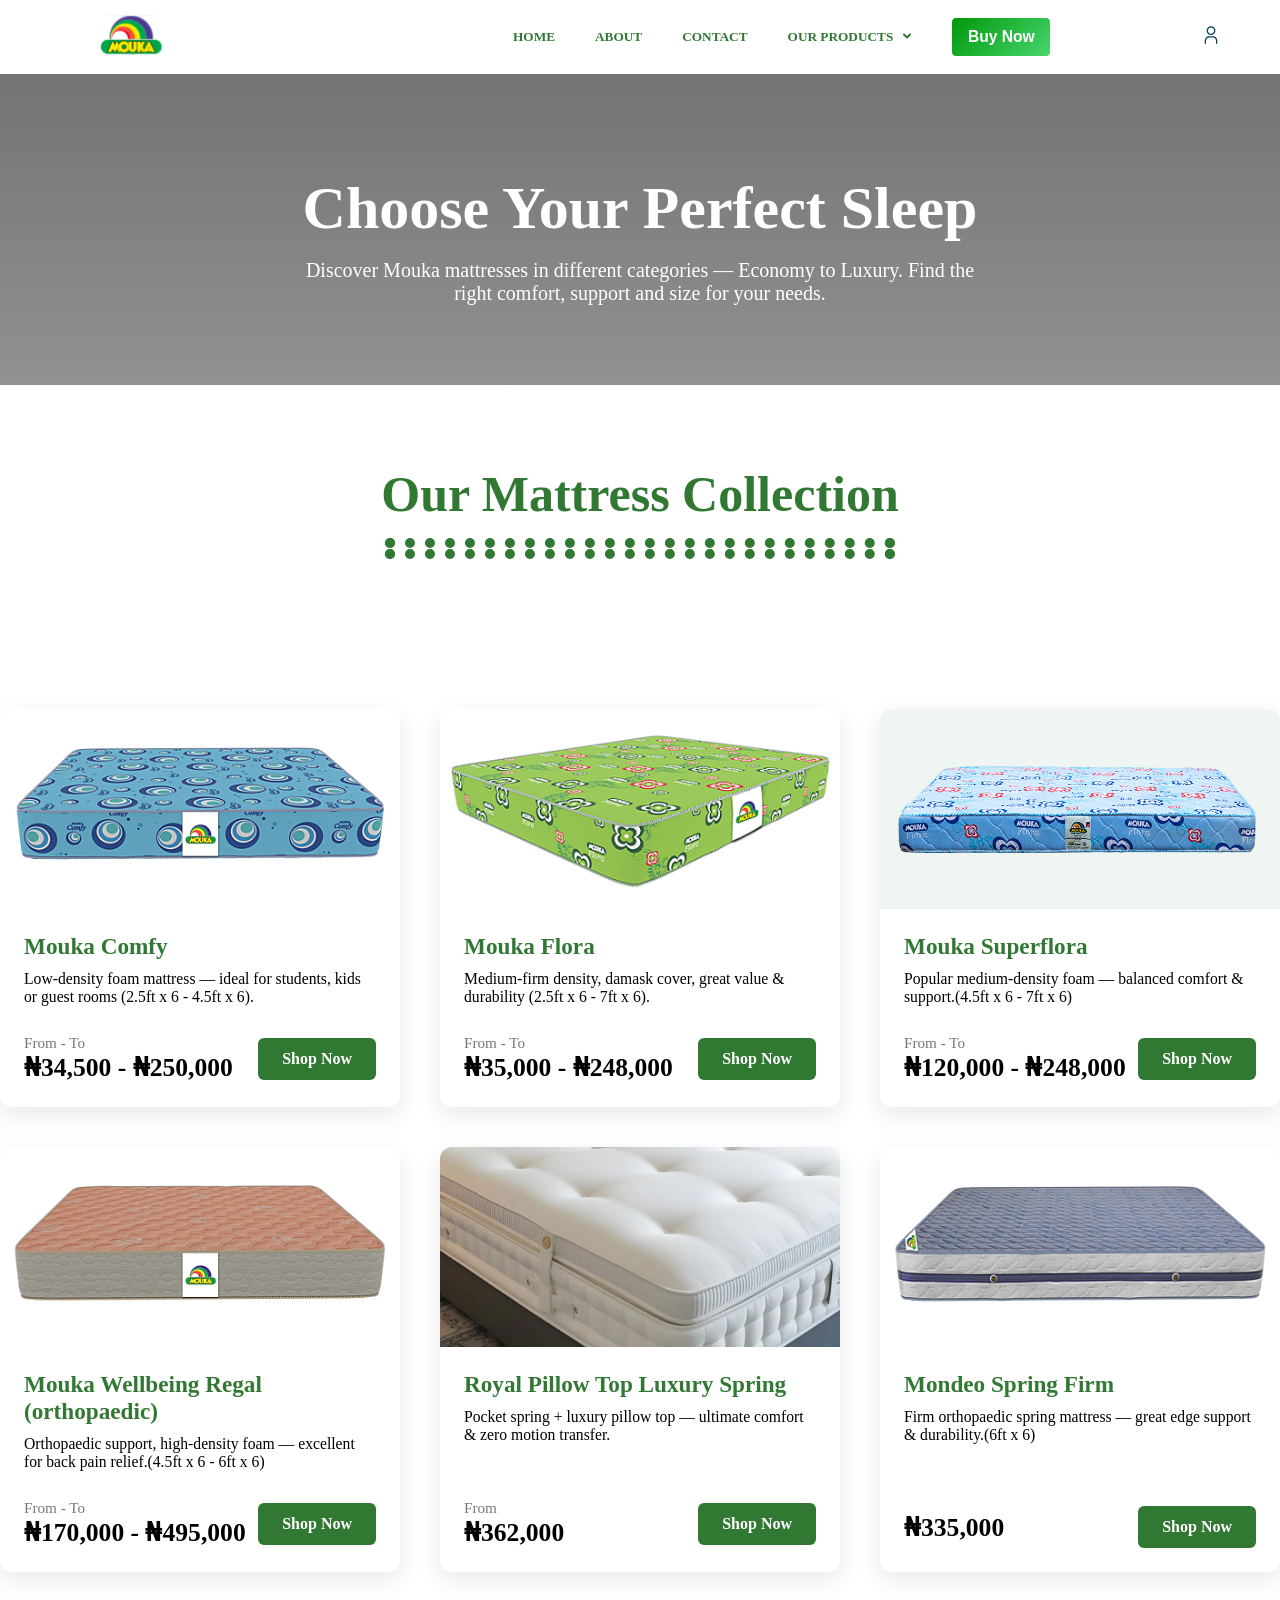
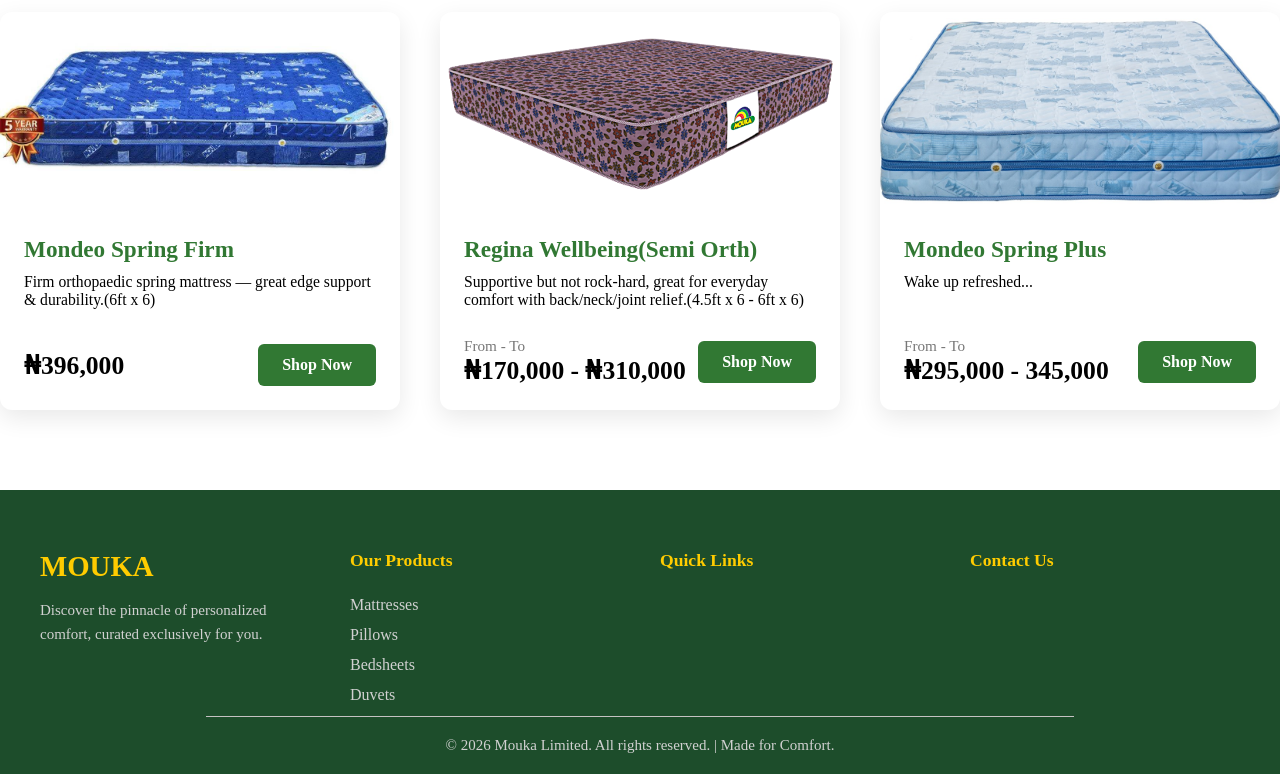
==== bed.html @ e38e3582 "Updated site styles and fixed pillow page" ====
<!DOCTYPE html>
<html lang="en">
<head>
    <meta charset="UTF-8">
    <meta name="viewport" content="width=device-width, initial-scale=1.0">
    <title>Document</title>
    <link rel="stylesheet" href="styles/bed.css">
</head>
<body>
    <header>
    <div class="heading">
    <div class="mouka-logo">
    <img src="assests/logo.svg" class="">
    </div>   
    <div class="mouka-nav">
    <nav class="all-nav">
        <ul class="navlinks">
            <li class="nav-item"><h5>HOME</h5></li>
            <li class="nav-item"><a href="#About"><h5>ABOUT</h5></a></li>
            <li class="nav-item"><h5>CONTACT</h5></li>   
            <li class="dropdown">
                <h5 class ="our-products">OUR PRODUCTS
                    <svg width="8" height="8" fill="none" xmlns="http://www.w3.org/2000/svg" class="product-pic"><path d="m7 1.5-2.976 3L1 1.5" stroke="currentColor" stroke-width="2" stroke-linecap="round" stroke-linejoin="round" ></path>
                    </svg>
                </h5>
                <ul class="dropdown-menu">
                    <li><a href="bed.html">Bed</a></li>
                    <li><a href="#">Pillows</a></li>
                    <li><a href="#">Duvet</a></li>
                    <li><a href="#">Bedsheets</a></li>
                </ul>
            </li>
        </ul>       
        <button class="button1"><h3>Buy Now</h3></button>
        </nav>
        <div class="hamburger"><svg xmlns="http://www.w3.org/2000/svg" fill="none" viewBox="0 0 24 24" stroke-width="1.5" stroke="currentColor" class="size-6">
        <path stroke-linecap="round" stroke-linejoin="round" d="M3.75 6.75h16.5M3.75 12h16.5m-16.5 5.25h16.5" />
        </svg>
        </div>  
        <div class="auth">
        <a href="login.html"><img src="assests/user.svg" title= "Log-In"></a>
        </div>
    </div>
    </div>
        
    </div>
</header>
 <main>
    <div class="page-hero">
      <div class="container">
        <h1>Choose Your Perfect Sleep</h1>
        <p>Discover Mouka mattresses in different categories — Economy to Luxury. Find the right comfort, support and size for your needs.</p>
      </div>
    </div>

    <section class="title">
      <div class="container-title">

        <h2 class="section-title">Our Mattress Collection</h2>

      <div class="products-grid">

          <!-- Economy -->
          <div class="product-card">
            <div class="product-img">
              <img src="assests/nojnijpooybgiyycyaid.webp" alt="Mouka Comfy">
            </div>
            <div class="product-info">
              <h3 class="product-title">Mouka Comfy</h3>
              <p class="product-desc">Low-density foam mattress — ideal for students, kids or guest rooms (2.5ft x 6  -  4.5ft x 6).</p>
              <div class="product-meta">
                <div>
                  <span class="from">From - To</span>
                  <div class="price">₦34,500  -  ₦250,000</div>
                </div>
                <a href="#" class="btn">Shop Now</a>
              </div>
            </div>
          </div>

          <!-- Mainstream -->
          <div class="product-card">
            <div class="product-img">
              <img src="assests/votfkotm3fjqkb0masze.webp" alt="Mouka Flora">
            </div>
            <div class="product-info">
              <h3 class="product-title">Mouka Flora</h3>
              <p class="product-desc">Medium-firm density, damask cover, great value & durability (2.5ft x 6 - 7ft x 6).</p>
              <div class="product-meta">
                <div>
                  <span class="from">From - To</span>
                  <div class="price">₦35,000 - ₦248,000</div>
                </div>
                <a href="#" class="btn">Shop Now</a>
              </div>
            </div>
          </div>

          <div class="product-card">
            <div class="product-img">
              <img src="assests/Mouka-Super-Flora.iguodala-store.jpg" alt="Mouka Legend">
            </div>
            <div class="product-info">
              <h3 class="product-title">Mouka Superflora</h3>
              <p class="product-desc">Popular medium-density foam — balanced comfort & support.(4.5ft x 6 - 7ft x 6)</p>
              <div class="product-meta">
                <div>
                  <span class="from">From - To</span>
                  <div class="price">₦120,000 - ₦248,000</div>
                </div>
                <a href="#" class="btn">Shop Now</a>
              </div>
            </div>
          </div>

          <!-- Wellbeing / Orthopaedic -->
          <div class="product-card">
            <div class="product-img">
              <img src="assests/xwgg8gcse2znd3ivlkpe (1).webp" alt="Mouka Regal">
            </div>
            <div class="product-info">
              <h3 class="product-title">Mouka Wellbeing Regal (orthopaedic)</h3>
              <p class="product-desc">Orthopaedic support, high-density foam — excellent for back pain relief.(4.5ft x 6 - 6ft x 6)</p>
              <div class="product-meta">
                <div>
                  <span class="from">From - To</span>
                  <div class="price">₦170,000 - ₦495,000</div>
                </div>
                <a href="#" class="btn">Shop Now</a>
              </div>
            </div>
          </div>

          <!-- Luxury / Spring -->
          <div class="product-card">
            <div class="product-img">
              <img src="assests/catalog_web_V-6.webp" alt="Mouka Royal Pillow Top">
            </div>
            <div class="product-info">
              <h3 class="product-title">Royal Pillow Top Luxury Spring</h3>
              <p class="product-desc">Pocket spring + luxury pillow top — ultimate comfort & zero motion transfer.</p>
              <div class="product-meta">
                <div>
                  <span class="from">From</span>
                  <div class="price">₦362,000</div>
                </div>
                <a href="#" class="btn">Shop Now</a>
              </div>
            </div>
          </div>

          <div class="product-card">
            <div class="product-img">
              <img src="assests/spring.webp" alt="Mouka Mondeo">
            </div>
            <div class="product-info">
              <h3 class="product-title">Mondeo Spring Firm</h3>
              <p class="product-desc">Firm orthopaedic spring mattress — great edge support & durability.(6ft x 6)</p>
              <div class="product-meta">
                <div>
                  <span class="from"></span>
                  <div class="price">₦335,000</div>
                </div>
                <a href="#" class="btn">Shop Now</a>
              </div>
            </div>
          </div>
          <div class="product-card">
            <div class="product-img">
              <img src="assests/mouka-mondeo-spring-mattress-l-6ft-x-w-6ft-x-h-10-5700333240417.jpg" alt="Mouka Mondeo">
            </div>
            <div class="product-info">
              <h3 class="product-title">Mondeo Spring Firm</h3>
              <p class="product-desc">Firm orthopaedic spring mattress — great edge support & durability.(6ft x 6)</p>
              <div class="product-meta">
                <div>
                  <span class="from"></span>
                  <div class="price">₦396,000</div>
                </div>
                <a href="#" class="btn">Shop Now</a>
              </div>
            </div>
          </div>
          <div class="product-card">
            <div class="product-img">
              <img src="assests/h7exz5zrlcbwrq8x4ft1.webp" alt="Mouka Mondeo">
            </div>
            <div class="product-info">
              <h3 class="product-title">Regina Wellbeing(Semi Orth)</h3>
              <p class="product-desc">Supportive but not rock-hard, great for everyday comfort with back/neck/joint relief.(4.5ft x 6 - 6ft x 6)</p>
              <div class="product-meta">
                <div>
                  <span class="from">From - To</span>
                  <div class="price">₦170,000 - ₦310,000</div>
                </div>
                <a href="#" class="btn">Shop Now</a>
              </div>
            </div>
          </div>
          <div class="product-card">
            <div class="product-img">
              <img src="assests/MONDEO-SPRING-MATTRESS.jpeg" alt="Mouka Mondeo">
            </div>
            <div class="product-info">
              <h3 class="product-title">Mondeo Spring Plus</h3>
              <p class="product-desc">Wake up refreshed...</p>
              <div class="product-meta">
                <div>
                  <span class="from">From - To</span>
                  <div class="price">₦295,000 - 345,000</div>
                </div>
                <a href="#" class="btn">Shop Now</a>
              </div>
            </div>
          </div>

        </div>

      </div>
    </section>

    <footer class="mouka-footer">
        <div class="footer-content">
        <div class="footer-brand">
            <h2>MOUKA</h2>
            <p>Discover the pinnacle of personalized comfort, curated exclusively for you.</p>
        </div>
        <div class="footer-links">
        <h3>Our Products</h3>
            <ul>
                <li><a href="#">Mattresses</a></li>
                <li><a href="#">Pillows</a></li>
                <li><a href="#">Bedsheets</a></li>
                <li><a href="#">Duvets</a></li>
            </ul>
        </div>
        <div class="footer-links">
        <h3>Quick Links</h3>
            <ul>
                <li><a href="#"></a></li>
                <li><a href="#"></a></li>
                <li><a href="#"></a></li>
                <li><a href="#"></a></li>
            </ul>
        </div>
        <div class="footer-links">
        <h3>Contact Us</h3>
            <ul>
                <li><a href="#"></a></li>
                <li><a href="#"></a></li>
                <li><a href="#"></a></li>
                <li><a href="#"></a></li>
            </ul>
        </div>
        </div>
    <div class="footer-bottom">
            <p>&copy; 2026 Mouka Limited. All rights reserved. | Made for Comfort.</p>
        </div>
    </footer>
</body>
</html>
---- styles/bed.css ----
* {
  box-sizing: border-box;
  margin: 0;
  padding: 0;
}
a{
  text-decoration: none;
}
ul {
  list-style: none;
  margin: 0;
  padding: 0;
}

.heading{
  display: flex;
  padding: 15px;
  padding-left: 100px;
  gap: 350px;
  position: relative; 
  
}


.all-nav{
  display: flex;
  align-items: center;
  justify-content: center;
  gap: 40px;
    
}

.mouka-nav{
  display: flex;
  align-items: center;
  justify-content: center;
  text-align: center;
  gap: 150px;

}
.navlinks{
  display: flex;
  gap: 40px;
}

.hamburger{
  display: none;
  width: 30px;
  height: 30px;
}
.nav-item{
  color: #317833;   
  cursor: pointer;

}
.nav-item a{
  color: #317833;
}

.dropdown{
  /* position: relative; */
  display: flex;
  color: #317833;
  align-items: center;
  /* justify-content: space-between; */
  gap: 10px;
  
}
.our-products{
  display: flex;
  gap: 10px;
  align-items: center;
}


.dropdown-menu{
  display: none;
  position: absolute;
  background-color: #ffffff;
  min-width: 160px;
  box-shadow: 0px 8px 16px rgba(0,0,0,0.2);
  z-index: 1;
  list-style: none;
  padding: 10px 0;
  margin-top: 205px;
  border-radius: 10px;
}

.dropdown-menu li a {
  color: #00990a;
  padding: 12px 16px;
  text-decoration: none;
  display: block;
}

.dropdown-menu li a:hover{
  background-color: #f1f1f1;
}


.dropdown:hover .dropdown-menu{
  display: block;
}

/*Responsive Style*/
@media (max-width: 1024px) {
.auth{position: absolute; left: 30px;}
}


@media (max-width: 768px) {
  .hero-text h1 { font-size: 2.5rem; }
  .all-nav { display: none; }
  .hamburger{display: block; cursor: pointer; position: absolute; right: 20px;}
  .auth{position: absolute; left: 10px;}
 }
 
 
.auth{
  cursor: pointer; 
}


.button1{
  border: 1px solid white; 
  border-radius: 5px 5px 5px 5px;
  background: linear-gradient(135deg, #00990a 0%, #48d56e 100%);
  height: 40px;
  width: 100px;
  cursor: pointer;
  color: white;  
  
}



.container-page {
  max-width: 1200px;
  margin: 0 auto;
  padding: 0 20px;
}

.page-hero {
  background: linear-gradient(rgba(0,0,0,0.55), rgba(55, 55, 55, 0.55)), 
  url(/assests/svg.jpg) center/cover no-repeat;
  color: white;
  text-align: center;
  padding: 100px 20px 80px;
}

.page-hero h1 {
  font-size: 60px;
  margin-bottom: 1rem;
}

.page-hero p {
  font-size: 20px;
  max-width: 700px;
  margin: 0 auto;
}  

.title {
  padding: 80px 0;
}

h2.section-title {
  text-align: center;
  font-size: 50px;
  margin-bottom: 150px;
  color: #317833;
  /* position: relative; */
}

 .section-title::after {
       content: '';
      width: 490px;
      height: 1px;
      /* background: #007bff; */
      display: block;
      margin: 15px auto 0;
      border-radius: 2px; 
      border: 10px dotted #317833;
      
    }

.products-grid {
  display: grid;
  grid-template-columns: repeat(auto-fit, minmax(400px, 1fr));
  gap: 40px;
  
}

.product-card {
  background: white;
  border-radius: 12px;
  overflow: hidden;
  box-shadow: 0 8px 25px rgba(0,0,0,0.09);
  transition: transform 0.3s ease, box-shadow 0.3s ease;
  display: flex;
  flex-direction: column;
}

.product-card:hover {
  transform: translateY(-12px);
  box-shadow: 0 18px 20px rgba(0,0,0,0.14);
}

.product-img {
  height: 200px;
  /* background: #eee; */
  display: flex;
  align-items: center;
  justify-content: center;
  overflow: hidden;
}

.product-img img {
  width: 100%;
  height: 100%;
  object-fit: cover;
  transition: transform 0.4s ease;
}

.product-card:hover .product-img img {
  transform: scale(1.08);
}

.product-info {
  padding: 24px;
  flex-grow: 1;
  display: flex;
  flex-direction: column;
}

.product-title {
  font-size: 1.45rem;
  margin-bottom: 10px;
  color: #317833;
}

.product-desc {
  color: var(--gray);
  font-size: 0.98rem;
  margin-bottom: 16px;
  flex-grow: 1;
}

.product-meta {
  display: flex;
  justify-content: space-between;
  align-items: center;
  margin-top: 12px;
}

.price {
  font-size: 1.6rem;
  font-weight: bold;
  color: var(--primary);
}

.from {
  font-size: 0.95rem;
  color: #777;
}

.btn {
  display: inline-block;
  background: #317833;
  color: white;
  padding: 12px 24px;
  border-radius: 6px;
  text-decoration: none;
  font-weight: 600;
  transition: 0.3s;
  border: none;
  cursor: pointer;
}

.btn:hover {
  background: var(--primary-light);
  transform: translateY(-2px);
}

.footer-note {
  text-align: center;
  margin-top: 30px;
  padding-top: 20px;
  border-top: 1px solid #eee;
  font-size: 0.9rem;
  /* color: #777; */
}

.mouka-footer {
  background-color: #1d4d2b; 
  color: #ffffff;
  padding: 60px 20px 20px;
}

.footer-content {
  max-width: 1200px;
  margin: 0 auto;
  display: grid;
  grid-template-columns: repeat(auto-fit, minmax(200px, 1fr));
  gap: 40px;
}

.footer-brand h2 {
  color: #ffcc00; 
  margin-bottom: 15px;
  font-size: 1.8rem;
}

.footer-brand p {
  line-height: 1.6;
  font-size: 15px;
  color: #d1d1d1;
}

.footer-links h3 {
  font-size: 1.1rem;
  margin-bottom: 20px;
  display: inline-block;
  padding-bottom: 5px;
  color:  #ffcc00;
}

.footer-links ul {
  list-style: none;
  padding: 0;
}

.footer-links li {
  margin-bottom: 12px;
}

.footer-links a {
  color: #d1d1d1;
  text-decoration: none;
  transition: color 0.3s ease;
}

 .footer-bottom {
  margin-top: 50px;
  padding-top: 20px;
  border-top: 1px solid #c5c2c2;
  text-align: center;
  font-size: 15px;
  color: #d1d1d1;
  width: 70%;
  margin: auto;  
}
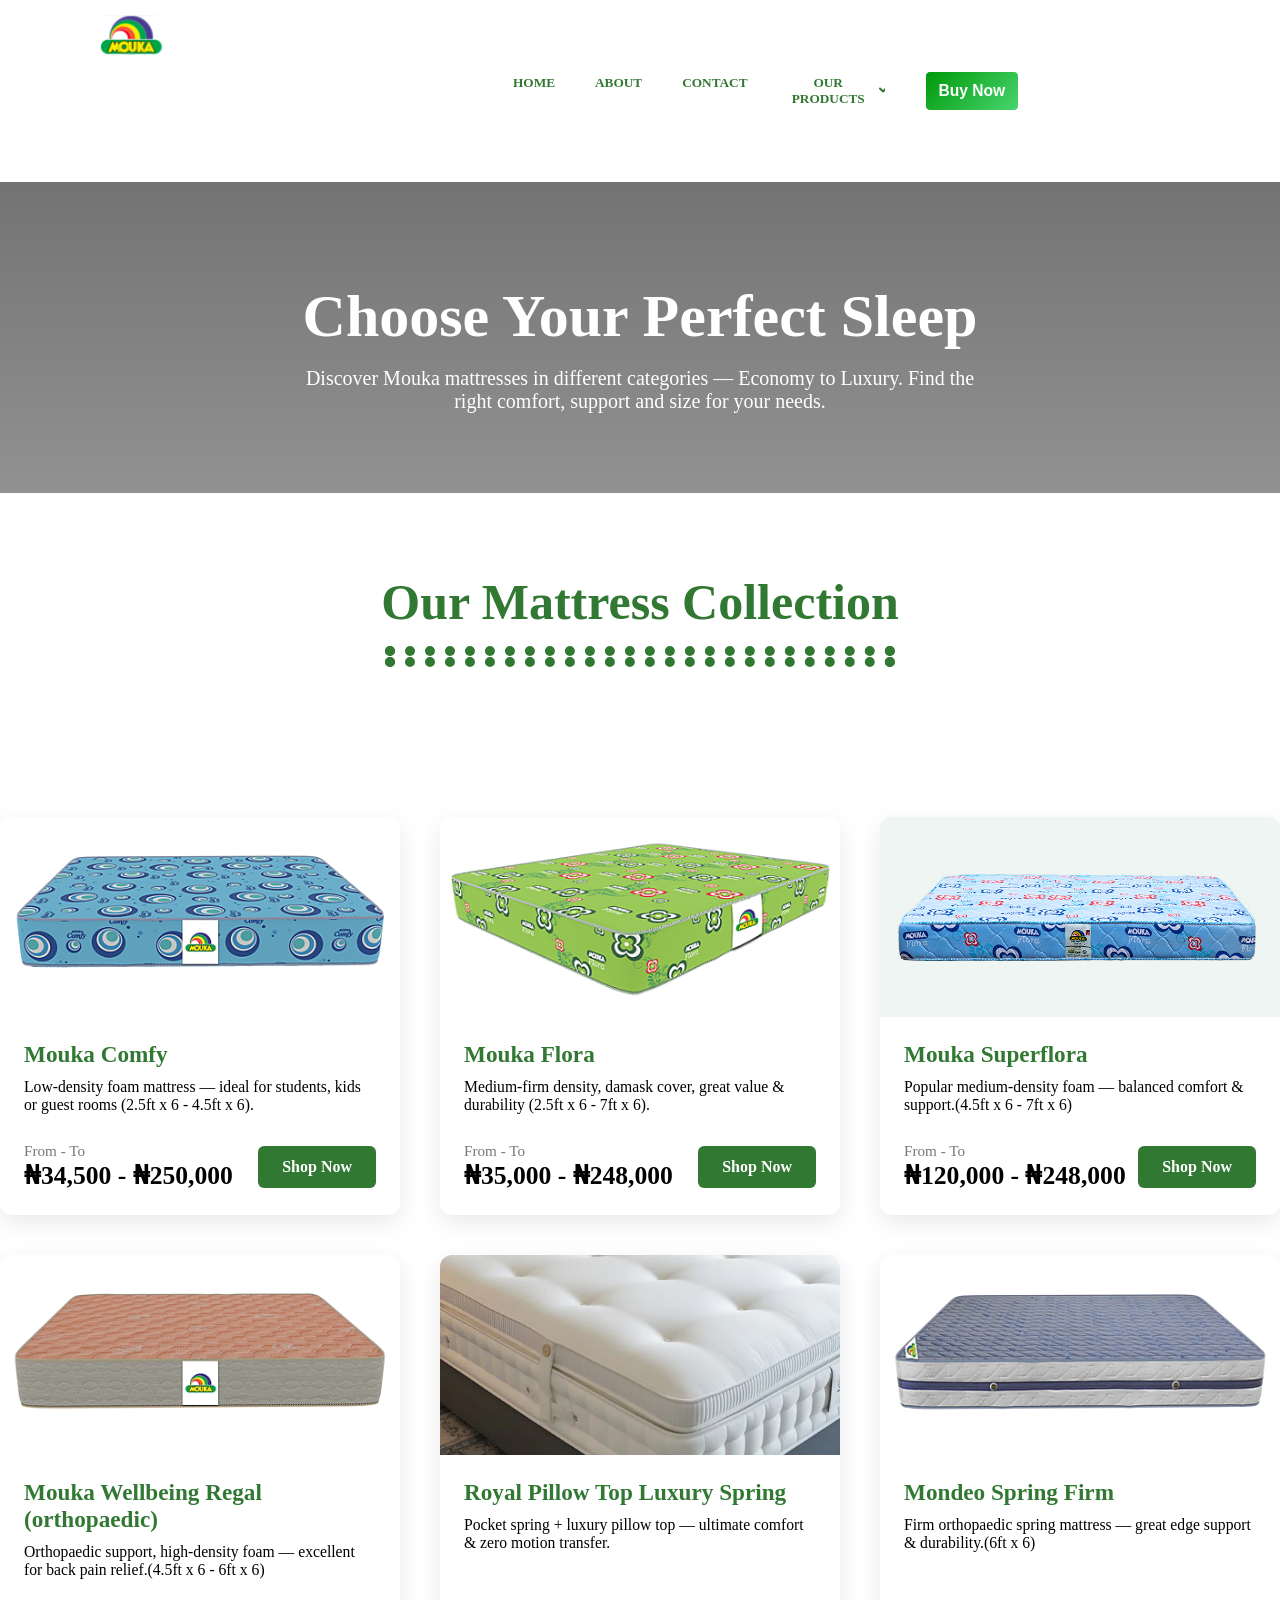
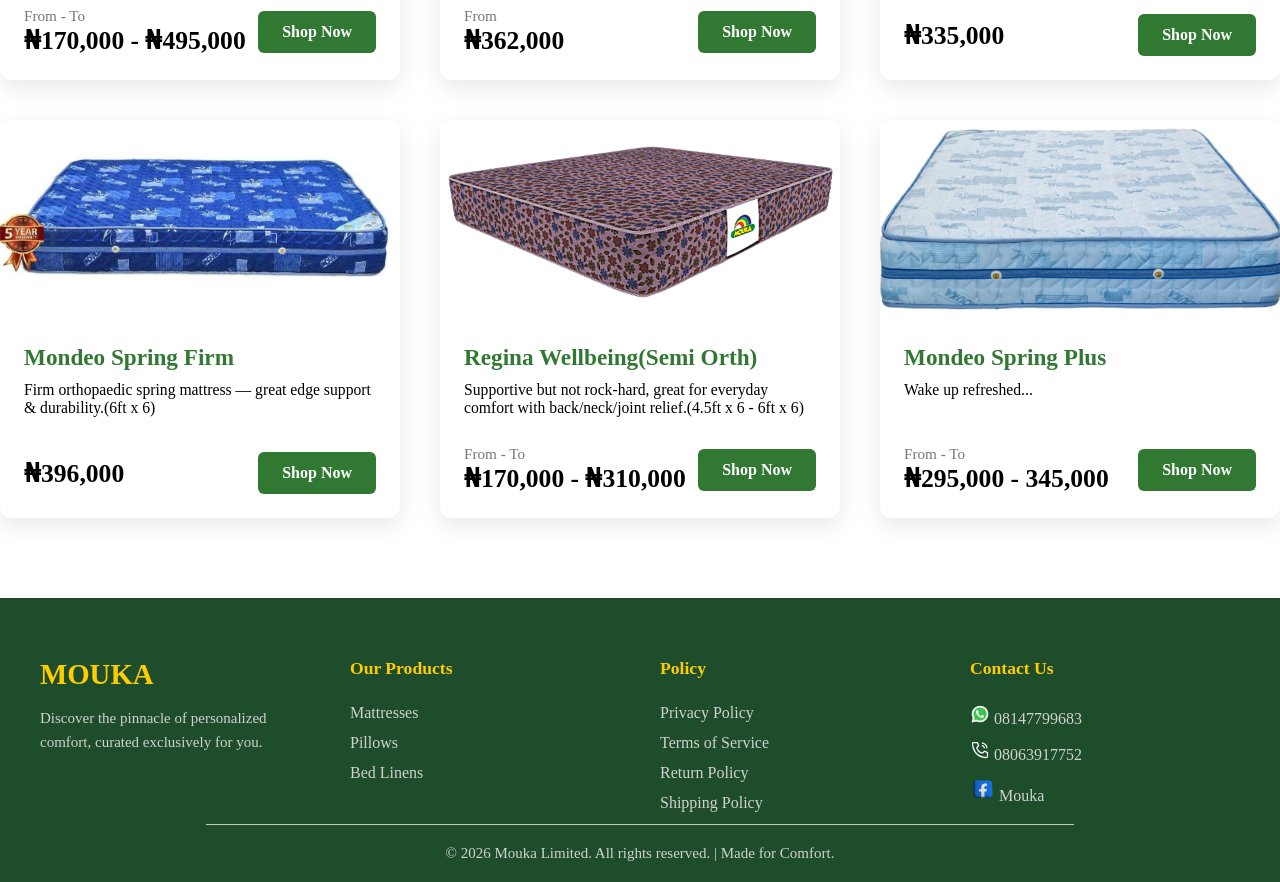
==== commit 0ae42710: "fixed ui layout and sidebar toggling" ====
--- a/bed.html
+++ b/bed.html
@@ -1,261 +1,295 @@
 <!DOCTYPE html>
 <html lang="en">
-<head>
-    <meta charset="UTF-8">
-    <meta name="viewport" content="width=device-width, initial-scale=1.0">
-    <title>Document</title>
-    <link rel="stylesheet" href="styles/bed.css">
-</head>
-<body>
-    <header>
-    <div class="heading">
-    <div class="mouka-logo">
-    <img src="assests/logo.svg" class="">
-    </div>   
-    <div class="mouka-nav">
-    <nav class="all-nav">
-        <ul class="navlinks">
-            <li class="nav-item"><h5>HOME</h5></li>
-            <li class="nav-item"><a href="#About"><h5>ABOUT</h5></a></li>
-            <li class="nav-item"><h5>CONTACT</h5></li>   
-            <li class="dropdown">
-                <h5 class ="our-products">OUR PRODUCTS
-                    <svg width="8" height="8" fill="none" xmlns="http://www.w3.org/2000/svg" class="product-pic"><path d="m7 1.5-2.976 3L1 1.5" stroke="currentColor" stroke-width="2" stroke-linecap="round" stroke-linejoin="round" ></path>
-                    </svg>
-                </h5>
-                <ul class="dropdown-menu">
-                    <li><a href="bed.html">Bed</a></li>
-                    <li><a href="#">Pillows</a></li>
-                    <li><a href="#">Duvet</a></li>
-                    <li><a href="#">Bedsheets</a></li>
-                </ul>
-            </li>
-        </ul>       
-        <button class="button1"><h3>Buy Now</h3></button>
-        </nav>
-        <div class="hamburger"><svg xmlns="http://www.w3.org/2000/svg" fill="none" viewBox="0 0 24 24" stroke-width="1.5" stroke="currentColor" class="size-6">
-        <path stroke-linecap="round" stroke-linejoin="round" d="M3.75 6.75h16.5M3.75 12h16.5m-16.5 5.25h16.5" />
-        </svg>
-        </div>  
-        <div class="auth">
-        <a href="login.html"><img src="assests/user.svg" title= "Log-In"></a>
-        </div>
-    </div>
-    </div>
-        
-    </div>
-</header>
- <main>
-    <div class="page-hero">
-      <div class="container">
-        <h1>Choose Your Perfect Sleep</h1>
-        <p>Discover Mouka mattresses in different categories — Economy to Luxury. Find the right comfort, support and size for your needs.</p>
-      </div>
-    </div>
-
-    <section class="title">
-      <div class="container-title">
-
-        <h2 class="section-title">Our Mattress Collection</h2>
-
-      <div class="products-grid">
-
-          <!-- Economy -->
-          <div class="product-card">
-            <div class="product-img">
-              <img src="assests/nojnijpooybgiyycyaid.webp" alt="Mouka Comfy">
-            </div>
-            <div class="product-info">
-              <h3 class="product-title">Mouka Comfy</h3>
-              <p class="product-desc">Low-density foam mattress — ideal for students, kids or guest rooms (2.5ft x 6  -  4.5ft x 6).</p>
-              <div class="product-meta">
-                <div>
-                  <span class="from">From - To</span>
-                  <div class="price">₦34,500  -  ₦250,000</div>
-                </div>
-                <a href="#" class="btn">Shop Now</a>
-              </div>
-            </div>
-          </div>
-
-          <!-- Mainstream -->
-          <div class="product-card">
-            <div class="product-img">
-              <img src="assests/votfkotm3fjqkb0masze.webp" alt="Mouka Flora">
-            </div>
-            <div class="product-info">
-              <h3 class="product-title">Mouka Flora</h3>
-              <p class="product-desc">Medium-firm density, damask cover, great value & durability (2.5ft x 6 - 7ft x 6).</p>
-              <div class="product-meta">
-                <div>
-                  <span class="from">From - To</span>
-                  <div class="price">₦35,000 - ₦248,000</div>
-                </div>
-                <a href="#" class="btn">Shop Now</a>
-              </div>
-            </div>
-          </div>
-
-          <div class="product-card">
-            <div class="product-img">
-              <img src="assests/Mouka-Super-Flora.iguodala-store.jpg" alt="Mouka Legend">
-            </div>
-            <div class="product-info">
-              <h3 class="product-title">Mouka Superflora</h3>
-              <p class="product-desc">Popular medium-density foam — balanced comfort & support.(4.5ft x 6 - 7ft x 6)</p>
-              <div class="product-meta">
-                <div>
-                  <span class="from">From - To</span>
-                  <div class="price">₦120,000 - ₦248,000</div>
-                </div>
-                <a href="#" class="btn">Shop Now</a>
-              </div>
-            </div>
-          </div>
-
-          <!-- Wellbeing / Orthopaedic -->
-          <div class="product-card">
-            <div class="product-img">
-              <img src="assests/xwgg8gcse2znd3ivlkpe (1).webp" alt="Mouka Regal">
-            </div>
-            <div class="product-info">
-              <h3 class="product-title">Mouka Wellbeing Regal (orthopaedic)</h3>
-              <p class="product-desc">Orthopaedic support, high-density foam — excellent for back pain relief.(4.5ft x 6 - 6ft x 6)</p>
-              <div class="product-meta">
-                <div>
-                  <span class="from">From - To</span>
-                  <div class="price">₦170,000 - ₦495,000</div>
-                </div>
-                <a href="#" class="btn">Shop Now</a>
-              </div>
-            </div>
-          </div>
-
-          <!-- Luxury / Spring -->
-          <div class="product-card">
-            <div class="product-img">
-              <img src="assests/catalog_web_V-6.webp" alt="Mouka Royal Pillow Top">
-            </div>
-            <div class="product-info">
-              <h3 class="product-title">Royal Pillow Top Luxury Spring</h3>
-              <p class="product-desc">Pocket spring + luxury pillow top — ultimate comfort & zero motion transfer.</p>
-              <div class="product-meta">
-                <div>
-                  <span class="from">From</span>
-                  <div class="price">₦362,000</div>
-                </div>
-                <a href="#" class="btn">Shop Now</a>
-              </div>
-            </div>
-          </div>
-
-          <div class="product-card">
-            <div class="product-img">
-              <img src="assests/spring.webp" alt="Mouka Mondeo">
-            </div>
-            <div class="product-info">
-              <h3 class="product-title">Mondeo Spring Firm</h3>
-              <p class="product-desc">Firm orthopaedic spring mattress — great edge support & durability.(6ft x 6)</p>
-              <div class="product-meta">
-                <div>
-                  <span class="from"></span>
-                  <div class="price">₦335,000</div>
-                </div>
-                <a href="#" class="btn">Shop Now</a>
-              </div>
-            </div>
-          </div>
-          <div class="product-card">
-            <div class="product-img">
-              <img src="assests/mouka-mondeo-spring-mattress-l-6ft-x-w-6ft-x-h-10-5700333240417.jpg" alt="Mouka Mondeo">
-            </div>
-            <div class="product-info">
-              <h3 class="product-title">Mondeo Spring Firm</h3>
-              <p class="product-desc">Firm orthopaedic spring mattress — great edge support & durability.(6ft x 6)</p>
-              <div class="product-meta">
-                <div>
-                  <span class="from"></span>
-                  <div class="price">₦396,000</div>
-                </div>
-                <a href="#" class="btn">Shop Now</a>
-              </div>
-            </div>
-          </div>
-          <div class="product-card">
-            <div class="product-img">
-              <img src="assests/h7exz5zrlcbwrq8x4ft1.webp" alt="Mouka Mondeo">
-            </div>
-            <div class="product-info">
-              <h3 class="product-title">Regina Wellbeing(Semi Orth)</h3>
-              <p class="product-desc">Supportive but not rock-hard, great for everyday comfort with back/neck/joint relief.(4.5ft x 6 - 6ft x 6)</p>
-              <div class="product-meta">
-                <div>
-                  <span class="from">From - To</span>
-                  <div class="price">₦170,000 - ₦310,000</div>
-                </div>
-                <a href="#" class="btn">Shop Now</a>
-              </div>
-            </div>
-          </div>
-          <div class="product-card">
-            <div class="product-img">
-              <img src="assests/MONDEO-SPRING-MATTRESS.jpeg" alt="Mouka Mondeo">
-            </div>
-            <div class="product-info">
-              <h3 class="product-title">Mondeo Spring Plus</h3>
-              <p class="product-desc">Wake up refreshed...</p>
-              <div class="product-meta">
-                <div>
-                  <span class="from">From - To</span>
-                  <div class="price">₦295,000 - 345,000</div>
-                </div>
-                <a href="#" class="btn">Shop Now</a>
-              </div>
-            </div>
-          </div>
-
-        </div>
-
-      </div>
-    </section>
-
-    <footer class="mouka-footer">
-        <div class="footer-content">
-        <div class="footer-brand">
-            <h2>MOUKA</h2>
-            <p>Discover the pinnacle of personalized comfort, curated exclusively for you.</p>
-        </div>
-        <div class="footer-links">
-        <h3>Our Products</h3>
-            <ul>
-                <li><a href="#">Mattresses</a></li>
-                <li><a href="#">Pillows</a></li>
-                <li><a href="#">Bedsheets</a></li>
-                <li><a href="#">Duvets</a></li>
-            </ul>
-        </div>
-        <div class="footer-links">
-        <h3>Quick Links</h3>
-            <ul>
-                <li><a href="#"></a></li>
-                <li><a href="#"></a></li>
-                <li><a href="#"></a></li>
-                <li><a href="#"></a></li>
-            </ul>
-        </div>
-        <div class="footer-links">
-        <h3>Contact Us</h3>
-            <ul>
-                <li><a href="#"></a></li>
-                <li><a href="#"></a></li>
-                <li><a href="#"></a></li>
-                <li><a href="#"></a></li>
-            </ul>
-        </div>
-        </div>
-    <div class="footer-bottom">
-            <p>&copy; 2026 Mouka Limited. All rights reserved. | Made for Comfort.</p>
-        </div>
-    </footer>
-</body>
+    <head>
+        <meta charset="UTF-8">
+        <meta name="viewport" content="width=device-width, initial-scale=1.0">
+        <title>Document</title>
+        <link rel="stylesheet" href="styles/bed.css">
+    </head>
+    <body>
+        <header>
+            <div class="heading">
+                <div class="mouka-logo">
+                    <img src="assests/logo.svg" class="">
+                </div>   
+                <div class="mouka-nav">
+                    <nav class="all-nav">
+                        <ul class="navlinks">
+                            <li class="nav-item"><a href="index.html"><h5>HOME</h5></a></li>
+                            <li class="nav-item"><a href="#About"><h5>ABOUT</h5></a></li>
+                            <li class="nav-item"><a href="https://wa.me/2348147799683"><h5>CONTACT</h5></a></li>   
+                            <li class="dropdown">
+                                <h5 class ="our-products">OUR PRODUCTS
+                                    <svg width="8" height="8" fill="none" xmlns="http://www.w3.org/2000/svg" class="product-pic"><path d="m7 1.5-2.976 3L1 1.5" stroke="currentColor" stroke-width="2" stroke-linecap="round" stroke-linejoin="round" ></path>
+                                    </svg>
+                                </h5>
+                                <ul class="dropdown-menu">
+                                    <li><a href="bed.html">Bed</a></li>
+                                    <li><a href="pillows.html">Pillows</a></li>
+                                    <li><a href="linens.html">Bed Linens</a></li>
+                                    
+                                </ul>
+                            </li>
+                        </ul> 
+                        <button class="button1"><h3>Buy Now</h3></button>
+                    </nav>  
+                </div>  
+                <div class="auth">
+                    <a href="login.html"><img src="assests/user.svg" title= "Log-In"></a>
+                    <div class="hamburger" onclick="showSidebar()">
+                        <svg xmlns="http://www.w3.org/2000/svg" fill="none" viewBox="0 0 24 24" stroke-width="1.5" stroke="currentColor" class="size-6">
+                            <path stroke-linecap="round" stroke-linejoin="round" d="M3.75 6.75h16.5M3.75 12h16.5m-16.5 5.25h16.5" />
+                        </svg>
+                    </div>
+                </div>
+                <div class="sidebar-wrapper">
+                    <ul class="sidebar">
+                        <li onclick="hideSidebar()"><svg xmlns="http://www.w3.org/2000/svg" height="24px" viewBox="0 -960 960 960" width="24px" fill="#1f1f1f"><path d="m256-200-56-56 224-224-224-224 56-56 224 224 224-224 56 56-224 224 224 224-56 56-224-224-224 224Z"/></svg></li>
+                        <a href="index.html"><li class="nav-item"><h5>HOME</h5></li></a>
+                        <li class="nav-item"><a href="#About"><h5>ABOUT</h5></a></li>
+                        <a href="https://wa.me/2348147799683"><li class="nav-item"><h5>CONTACT</h5></li></a>   
+                        <li class="dropdown">
+                            <h5 class ="our-products">OUR PRODUCTS
+                                <svg width="8" height="8" fill="none" xmlns="http://www.w3.org/2000/svg" class="product-pic"><path d="m7 1.5-2.976 3L1 1.5" stroke="currentColor" stroke-width="2" stroke-linecap="round" stroke-linejoin="round" ></path>
+                                </svg>
+                            </h5>
+                            <ul class="dropdown-menu">
+                                <li><a href="bed.html">Bed</a></li>
+                                <li><a href="pillows.html">Pillows</a></li>
+                                <li><a href="linens.html">Bed Linens</a></li>
+                                
+                            </ul>
+                        </li>
+                    </ul>       
+                    <div class="moukalogo">
+                        <img src="assests/logo.svg">
+                    </div> 
+                </div>      
+                <!-- </div> -->
+            </div>
+        </header> 
+
+        <main>
+            <div class="page-hero">
+                <div class="container">
+                    <h1>Choose Your Perfect Sleep</h1>
+                    <p>Discover Mouka mattresses in different categories — Economy to Luxury. Find the right comfort, support and size for your needs.</p>
+                </div>
+            </div>
+
+            <section class="title">
+                <div class="container-title">
+                    <h2 class="section-title">Our Mattress Collection</h2>
+
+                    <div class="products-grid">
+                        <!-- Economy -->
+                        <div class="product-card">
+                            <div class="product-img">
+                                <img src="assests/nojnijpooybgiyycyaid.webp" alt="Mouka Comfy">
+                            </div>
+                            <div class="product-info">
+                                <h3 class="product-title">Mouka Comfy</h3>
+                                <p class="product-desc">Low-density foam mattress — ideal for students, kids or guest rooms (2.5ft x 6  -  4.5ft x 6).</p>
+                                <div class="product-meta">
+                                    <div>
+                                        <span class="from">From - To</span>
+                                        <div class="price">₦34,500  -  ₦250,000</div>
+                                    </div>
+                                    <a href="#" class="btn">Shop Now</a>
+                                </div>
+                            </div>
+                        </div>
+
+                        <!-- Mainstream -->
+                        <div class="product-card">
+                            <div class="product-img">
+                                <img src="assests/votfkotm3fjqkb0masze.webp" alt="Mouka Flora">
+                            </div>
+                            <div class="product-info">
+                                <h3 class="product-title">Mouka Flora</h3>
+                                <p class="product-desc">Medium-firm density, damask cover, great value & durability (2.5ft x 6 - 7ft x 6).</p>
+                                <div class="product-meta">
+                                    <div>
+                                        <span class="from">From - To</span>
+                                        <div class="price">₦35,000 - ₦248,000</div>
+                                    </div>
+                                    <a href="#" class="btn">Shop Now</a>
+                                </div>
+                            </div>
+                        </div>
+
+                        <div class="product-card">
+                            <div class="product-img">
+                                <img src="assests/Mouka-Super-Flora.iguodala-store.jpg" alt="Mouka Legend">
+                            </div>
+                            <div class="product-info">
+                                <h3 class="product-title">Mouka Superflora</h3>
+                                <p class="product-desc">Popular medium-density foam — balanced comfort & support.(4.5ft x 6 - 7ft x 6)</p>
+                                <div class="product-meta">
+                                    <div>
+                                        <span class="from">From - To</span>
+                                        <div class="price">₦120,000 - ₦248,000</div>
+                                    </div>
+                                    <a href="#" class="btn">Shop Now</a>
+                                </div>
+                            </div>
+                        </div>
+
+                        <!-- Wellbeing / Orthopaedic -->
+                        <div class="product-card">
+                            <div class="product-img">
+                                <img src="assests/xwgg8gcse2znd3ivlkpe (1).webp" alt="Mouka Regal">
+                            </div>
+                            <div class="product-info">
+                                <h3 class="product-title">Mouka Wellbeing Regal (orthopaedic)</h3>
+                                <p class="product-desc">Orthopaedic support, high-density foam — excellent for back pain relief.(4.5ft x 6 - 6ft x 6)</p>
+                                <div class="product-meta">
+                                    <div>
+                                        <span class="from">From - To</span>
+                                        <div class="price">₦170,000 - ₦495,000</div>
+                                    </div>
+                                    <a href="#" class="btn">Shop Now</a>
+                                </div>
+                            </div>
+                        </div>
+
+                        <!-- Luxury / Spring -->
+                        <div class="product-card">
+                            <div class="product-img">
+                                <img src="assests/catalog_web_V-6.webp" alt="Mouka Royal Pillow Top">
+                            </div>
+                            <div class="product-info">
+                                <h3 class="product-title">Royal Pillow Top Luxury Spring</h3>
+                                <p class="product-desc">Pocket spring + luxury pillow top — ultimate comfort & zero motion transfer.</p>
+                                <div class="product-meta">
+                                    <div>
+                                        <span class="from">From</span>
+                                        <div class="price">₦362,000</div>
+                                    </div>
+                                    <a href="#" class="btn">Shop Now</a>
+                                </div>
+                            </div>
+                        </div>
+
+                        <div class="product-card">
+                            <div class="product-img">
+                                <img src="assests/spring.webp" alt="Mouka Mondeo">
+                            </div>
+                            <div class="product-info">
+                                <h3 class="product-title">Mondeo Spring Firm</h3>
+                                <p class="product-desc">Firm orthopaedic spring mattress — great edge support & durability.(6ft x 6)</p>
+                                <div class="product-meta">
+                                    <div>
+                                        <span class="from"></span>
+                                        <div class="price">₦335,000</div>
+                                    </div>
+                                    <a href="#" class="btn">Shop Now</a>
+                                </div>
+                            </div>
+                        </div>
+
+                        <div class="product-card">
+                            <div class="product-img">
+                                <img src="assests/mouka-mondeo-spring-mattress-l-6ft-x-w-6ft-x-h-10-5700333240417.jpg" alt="Mouka Mondeo">
+                            </div>
+                            <div class="product-info">
+                                <h3 class="product-title">Mondeo Spring Firm</h3>
+                                <p class="product-desc">Firm orthopaedic spring mattress — great edge support & durability.(6ft x 6)</p>
+                                <div class="product-meta">
+                                    <div>
+                                        <span class="from"></span>
+                                        <div class="price">₦396,000</div>
+                                    </div>
+                                    <a href="#" class="btn">Shop Now</a>
+                                </div>
+                            </div>
+                        </div>
+
+                        <div class="product-card">
+                            <div class="product-img">
+                                <img src="assests/h7exz5zrlcbwrq8x4ft1.webp" alt="Mouka Mondeo">
+                            </div>
+                            <div class="product-info">
+                                <h3 class="product-title">Regina Wellbeing(Semi Orth)</h3>
+                                <p class="product-desc">Supportive but not rock-hard, great for everyday comfort with back/neck/joint relief.(4.5ft x 6 - 6ft x 6)</p>
+                                <div class="product-meta">
+                                    <div>
+                                        <span class="from">From - To</span>
+                                        <div class="price">₦170,000 - ₦310,000</div>
+                                    </div>
+                                    <a href="#" class="btn">Shop Now</a>
+                                </div>
+                            </div>
+                        </div>
+
+                        <div class="product-card">
+                            <div class="product-img">
+                                <img src="assests/MONDEO-SPRING-MATTRESS.jpeg" alt="Mouka Mondeo">
+                            </div>
+                            <div class="product-info">
+                                <h3 class="product-title">Mondeo Spring Plus</h3>
+                                <p class="product-desc">Wake up refreshed...</p>
+                                <div class="product-meta">
+                                    <div>
+                                        <span class="from">From - To</span>
+                                        <div class="price">₦295,000 - 345,000</div>
+                                    </div>
+                                    <a href="#" class="btn">Shop Now</a>
+                                </div>
+                            </div>
+                        </div>
+                    </div>
+                </div>
+            </section>
+        </main>
+
+        <footer class="mouka-footer">
+            <div class="footer-content">
+                <div class="footer-brand">
+                    <h2>MOUKA</h2>
+                    <p>Discover the pinnacle of personalized comfort, curated exclusively for you.</p>
+                </div>
+                <div class="footer-links">
+                    <h3>Our Products</h3>
+                    <ul>
+                        <li><a href="bed.html">Mattresses</a></li>
+                        <li><a href="pillows.html">Pillows</a></li>
+                        <li><a href="linens.html">Bed Linens</a></li>
+                    </ul>
+                </div>
+                <div class="footer-links">
+                    <h3>Policy</h3>
+                    <ul>
+                        <li><a href="#">Privacy Policy</a></li>
+                        <li><a href="#">Terms of Service</a></li>
+                        <li><a href="#">Return Policy</a></li>
+                        <li><a href="#">Shipping Policy</a></li>
+                    </ul>
+                </div>
+                <div class="footer-links">
+                    <h3>Contact Us</h3>
+                    <ul>
+                        <li class="socials">
+                            <img src="assests/whatsappV4.svg" height="20" alt="">
+                            <a href="https://wa.me/2348147799683">08147799683</a></li>
+                        <li class="socials">
+                            <img src="assests/phone--voice.svg" height="20" alt="">
+                            <a href="tel:08063917752">08063917752</a></li>
+                        <li class="socials">
+                            <img src="assests/facebook-logo-realistic-social-media-icon-logotype-free-free-png.webp" height="25" alt="">
+                            <a href="https://www.facebook.com/moukamattresses">Mouka</a>
+                        </li>
+                        <li><a href="#"></a></li>
+                        <li><a href="#"></a></li>
+                        <li><a href="#"></a></li>
+                    </ul>
+                </div>
+            </div>
+            <div class="footer-bottom">
+                <p>&copy; 2026 Mouka Limited. All rights reserved. | Made for Comfort.</p>
+            </div>
+        </footer>
+
+        <script src="js/script.js"></script>
+    </body>
 </html>
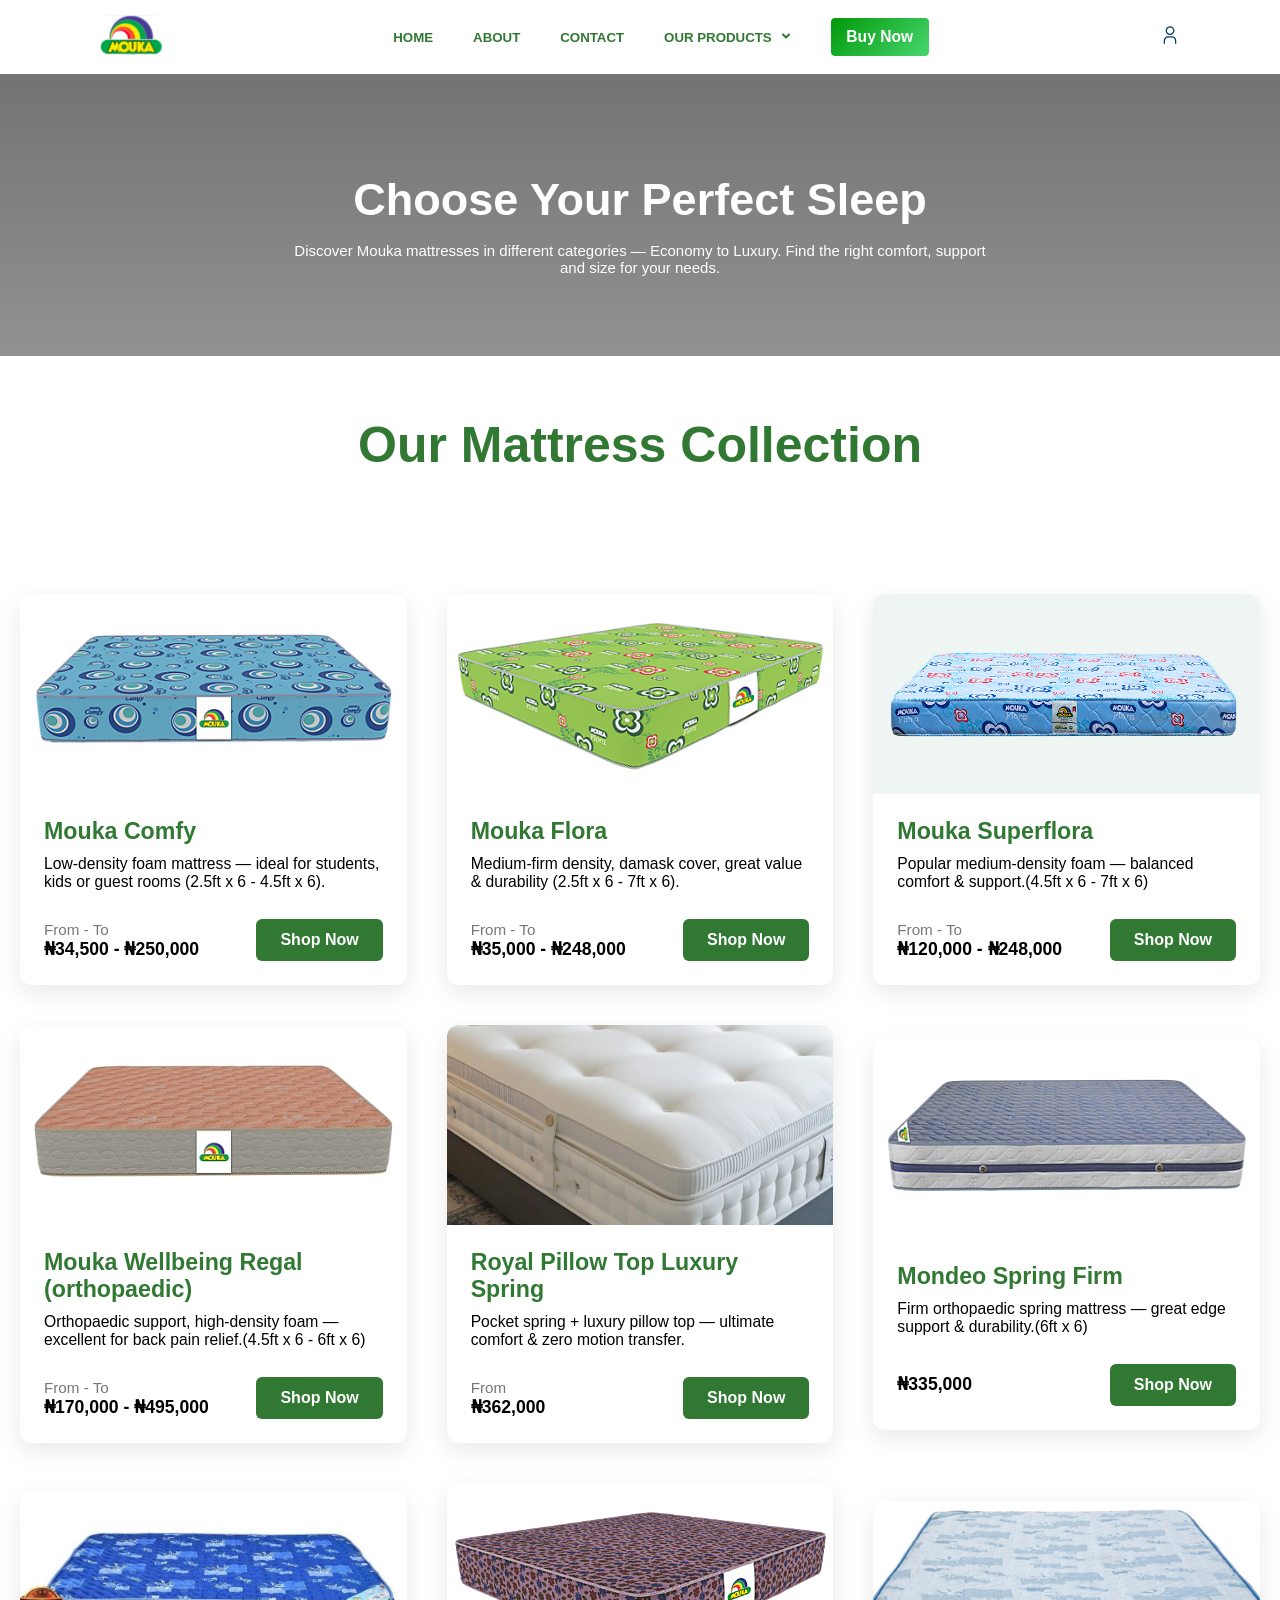
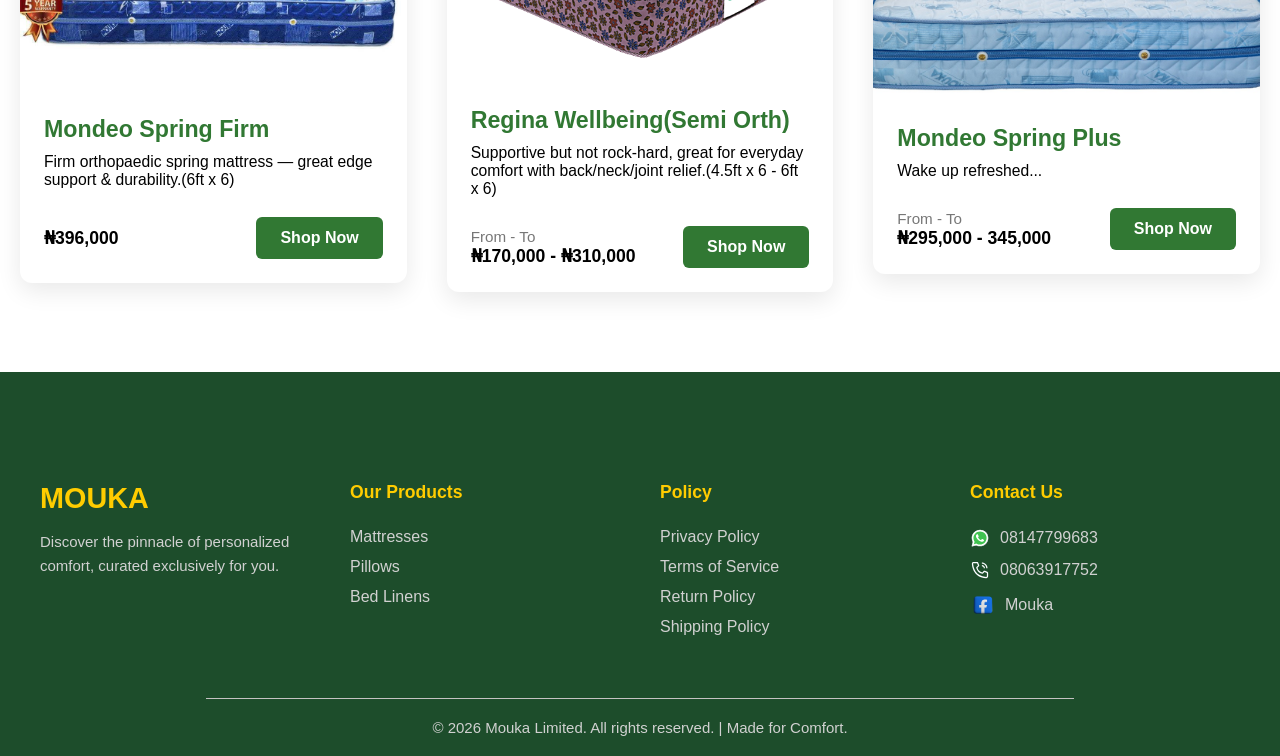
==== commit 8104a57a: "Fixed the svg" ====
--- a/bed.html
+++ b/bed.html
@@ -45,14 +45,19 @@
                 <div class="sidebar-wrapper">
                     <ul class="sidebar">
                         <li onclick="hideSidebar()"><svg xmlns="http://www.w3.org/2000/svg" height="24px" viewBox="0 -960 960 960" width="24px" fill="#1f1f1f"><path d="m256-200-56-56 224-224-224-224 56-56 224 224 224-224 56 56-224 224 224 224-56 56-224-224-224 224Z"/></svg></li>
-                        <a href="index.html"><li class="nav-item"><h5>HOME</h5></li></a>
-                        <li class="nav-item"><a href="#About"><h5>ABOUT</h5></a></li>
-                        <a href="https://wa.me/2348147799683"><li class="nav-item"><h5>CONTACT</h5></li></a>   
+                        <li class="nav-item">
+                            <svg xmlns="http://www.w3.org/2000/svg" height="29px" viewBox="0 -960 960 960" width="29px" fill="#1f1f1f"><path d="M240-200h120v-240h240v240h120v-360L480-740 240-560v360Zm-80 80v-480l320-240 320 240v480H520v-240h-80v240H160Zm320-350Z"/></svg>
+                            <a href="index.html"><h5>HOME</h5></a>
+                        </li>
+                        <li class="nav-item">
+                            <svg xmlns="http://www.w3.org/2000/svg" height="24px" viewBox="0 -960 960 960" width="24px" fill="#1f1f1f"><path d="M80-80v-720q0-33 23.5-56.5T160-880h640q33 0 56.5 23.5T880-800v480q0 33-23.5 56.5T800-240H240L80-80Zm126-240h594v-480H160v525l46-45Zm-46 0v-480 480Z"/ class="svg-sidebar"></svg>
+                            <a href="#About"><h5>ABOUT</h5></a></li>
+                        <li class="nav-item">
+                            <svg xmlns="http://www.w3.org/2000/svg" height="24px" viewBox="0 -960 960 960" width="24px" fill="#1f1f1f"><path d="M798-120q-125 0-247-54.5T329-329Q229-429 174.5-551T120-798q0-18 12-30t30-12h162q14 0 25 9.5t13 22.5l26 140q2 16-1 27t-11 19l-97 98q20 37 47.5 71.5T387-386q31 31 65 57.5t72 48.5l94-94q9-9 23.5-13.5T670-390l138 28q14 4 23 14.5t9 23.5v162q0 18-12 30t-30 12ZM241-600l66-66-17-94h-89q5 41 14 81t26 79Zm358 358q39 17 79.5 27t81.5 13v-88l-94-19-67 67ZM241-600Zm358 358Z"/></svg>
+                            <a href="https://wa.me/2348147799683"><h5>CONTACT</h5></a></li>   
                         <li class="dropdown">
-                            <h5 class ="our-products">OUR PRODUCTS
-                                <svg width="8" height="8" fill="none" xmlns="http://www.w3.org/2000/svg" class="product-pic"><path d="m7 1.5-2.976 3L1 1.5" stroke="currentColor" stroke-width="2" stroke-linecap="round" stroke-linejoin="round" ></path>
-                                </svg>
-                            </h5>
+                            <svg xmlns="http://www.w3.org/2000/svg" height="24px" viewBox="0 -960 960 960" width="24px" fill="#1f1f1f"><path d="m480-360 160-160H320l160 160Zm0 280q-83 0-156-31.5T197-197q-54-54-85.5-127T80-480q0-83 31.5-156T197-763q54-54 127-85.5T480-880q83 0 156 31.5T763-763q54 54 85.5 127T880-480q0 83-31.5 156T763-197q-54 54-127 85.5T480-80Zm0-80q134 0 227-93t93-227q0-134-93-227t-227-93q-134 0-227 93t-93 227q0 134 93 227t227 93Zm0-320Z"/></svg>
+                            <h5 class ="our-products">OUR PRODUCTS</h5>
                             <ul class="dropdown-menu">
                                 <li><a href="bed.html">Bed</a></li>
                                 <li><a href="pillows.html">Pillows</a></li>
--- a/styles/bed.css
+++ b/styles/bed.css
@@ -12,13 +12,16 @@
   padding: 0;
 }
 
+body{
+  font-family: Verdana, Geneva, Tahoma, sans-serif;
+}
+/* Header */
 .heading{
   display: flex;
-  padding: 15px;
-  padding-left: 100px;
-  gap: 350px;
+  justify-content: space-between;
+  align-items: center;
+  padding: 15px 100px;
   position: relative; 
-  
 }
 
 
@@ -45,25 +48,63 @@
 
 .hamburger{
   display: none;
-  width: 30px;
-  height: 30px;
-}
+  width: 35px;
+  height: 35px;
+  cursor: pointer;
+}
+.sidebar-wrapper {
+  display: none;
+  position: fixed;
+  top: 0;
+  right: 0;
+  height: 100vh;
+  width: 300px;
+  z-index: 999;
+  background-color: rgb(255, 255, 255,0.7);
+  backdrop-filter: blur(10px);
+  box-shadow: 0px 8px 16px rgba(0,0,0,0.2);
+  padding: 20px;
+}
+
+.sidebar{
+  display: flex;
+  flex-direction: column;
+  align-items: flex-start;
+  justify-content: flex-start;
+  gap: 30px;
+
+}
+
+.sidebar li a{
+  width: 100%;
+}
+
+.sidebar svg .hamburger svg {
+  pointer-events: none;
+}
+
 .nav-item{
   color: #317833;   
   cursor: pointer;
-
-}
+  display: flex;
+  justify-content: center;
+  align-items: center;
+  gap: 7px;
+}
+
 .nav-item a{
   color: #317833;
 }
 
+.nav-item li a:hover{
+  background-color: #f1f1f1;
+}
+
 .dropdown{
-  /* position: relative; */
   display: flex;
   color: #317833;
   align-items: center;
-  /* justify-content: space-between; */
-  gap: 10px;
+  gap: 3px;
   
 }
 .our-products{
@@ -82,7 +123,7 @@
   z-index: 1;
   list-style: none;
   padding: 10px 0;
-  margin-top: 205px;
+  margin-top: 160px;
   border-radius: 10px;
 }
 
@@ -97,29 +138,23 @@
   background-color: #f1f1f1;
 }
 
-
 .dropdown:hover .dropdown-menu{
   display: block;
 }
 
-/*Responsive Style*/
-@media (max-width: 1024px) {
-.auth{position: absolute; left: 30px;}
-}
-
-
-@media (max-width: 768px) {
-  .hero-text h1 { font-size: 2.5rem; }
-  .all-nav { display: none; }
-  .hamburger{display: block; cursor: pointer; position: absolute; right: 20px;}
-  .auth{position: absolute; left: 10px;}
- }
- 
- 
+.moukalogo{
+  position: absolute;
+  bottom: 30px;
+  right: 30px;
+}
+
 .auth{
-  cursor: pointer; 
-}
-
+  cursor: pointer;
+  display: flex; 
+  align-items: center;
+  justify-content: center;
+  gap: 40px;
+}
 
 .button1{
   border: 1px solid white; 
@@ -129,15 +164,6 @@
   width: 100px;
   cursor: pointer;
   color: white;  
-  
-}
-
-
-
-.container-page {
-  max-width: 1200px;
-  margin: 0 auto;
-  padding: 0 20px;
 }
 
 .page-hero {
@@ -149,45 +175,46 @@
 }
 
 .page-hero h1 {
-  font-size: 60px;
+  font-size: 45px;
   margin-bottom: 1rem;
 }
 
 .page-hero p {
-  font-size: 20px;
+  font-size: 15px;
   max-width: 700px;
   margin: 0 auto;
 }  
 
 .title {
-  padding: 80px 0;
+  padding: 60px 0;
 }
 
 h2.section-title {
   text-align: center;
-  font-size: 50px;
-  margin-bottom: 150px;
+  font-size: clamp(38px, 4vw, 50px);
+  margin-bottom: 100px;
   color: #317833;
-  /* position: relative; */
-}
-
- .section-title::after {
-       content: '';
-      width: 490px;
-      height: 1px;
-      /* background: #007bff; */
-      display: block;
-      margin: 15px auto 0;
-      border-radius: 2px; 
-      border: 10px dotted #317833;
-      
-    }
+}
+
+/* .section-title::after {
+  content: '';
+  width: 490px;
+  height: 1px;
+  display: block;
+  margin: 15px auto 0;
+  border-radius: 2px; 
+  border: 10px dotted #317833;
+  max-width: 100%; 
+}  */
 
 .products-grid {
   display: grid;
-  grid-template-columns: repeat(auto-fit, minmax(400px, 1fr));
+  place-items: center;
+  grid-template-columns: repeat(3, 1fr);
   gap: 40px;
-  
+  padding: 20px;
+  max-width: 100%;  
+  margin: auto;
 }
 
 .product-card {
@@ -198,6 +225,7 @@
   transition: transform 0.3s ease, box-shadow 0.3s ease;
   display: flex;
   flex-direction: column;
+  width: 100%;
 }
 
 .product-card:hover {
@@ -253,7 +281,7 @@
 }
 
 .price {
-  font-size: 1.6rem;
+  font-size: 1.1rem;
   font-weight: bold;
   color: var(--primary);
 }
@@ -274,10 +302,10 @@
   transition: 0.3s;
   border: none;
   cursor: pointer;
+  white-space: nowrap;
 }
 
 .btn:hover {
-  background: var(--primary-light);
   transform: translateY(-2px);
 }
 
@@ -298,7 +326,7 @@
 
 .footer-content {
   max-width: 1200px;
-  margin: 0 auto;
+  margin: 50px auto;
   display: grid;
   grid-template-columns: repeat(auto-fit, minmax(200px, 1fr));
   gap: 40px;
@@ -350,3 +378,40 @@
   margin: auto;  
 }
 
+.socials{
+  display: flex;
+  align-items: center;
+  gap: 10px;
+}
+
+/* Responsive Styles */
+@media (max-width: 768px) {
+  /* heading */
+  .heading {
+    padding-left: 40px;
+    padding-right: 40px;
+  }
+  .hero-text h1 { font-size: 2.5rem; }
+  .all-nav { display: none; }
+
+  .hamburger {
+    display: block;
+    cursor: pointer;
+  }
+
+  h2.section-title {
+    /* font-size: 40px; */
+    margin-bottom: 70px;
+  }
+
+  .products-grid {
+    grid-template-columns: repeat(2, 1fr);
+  }
+}
+
+@media (max-width: 480px) {
+  .products-grid {
+    grid-template-columns: repeat(1, 1fr);
+  }
+}
+
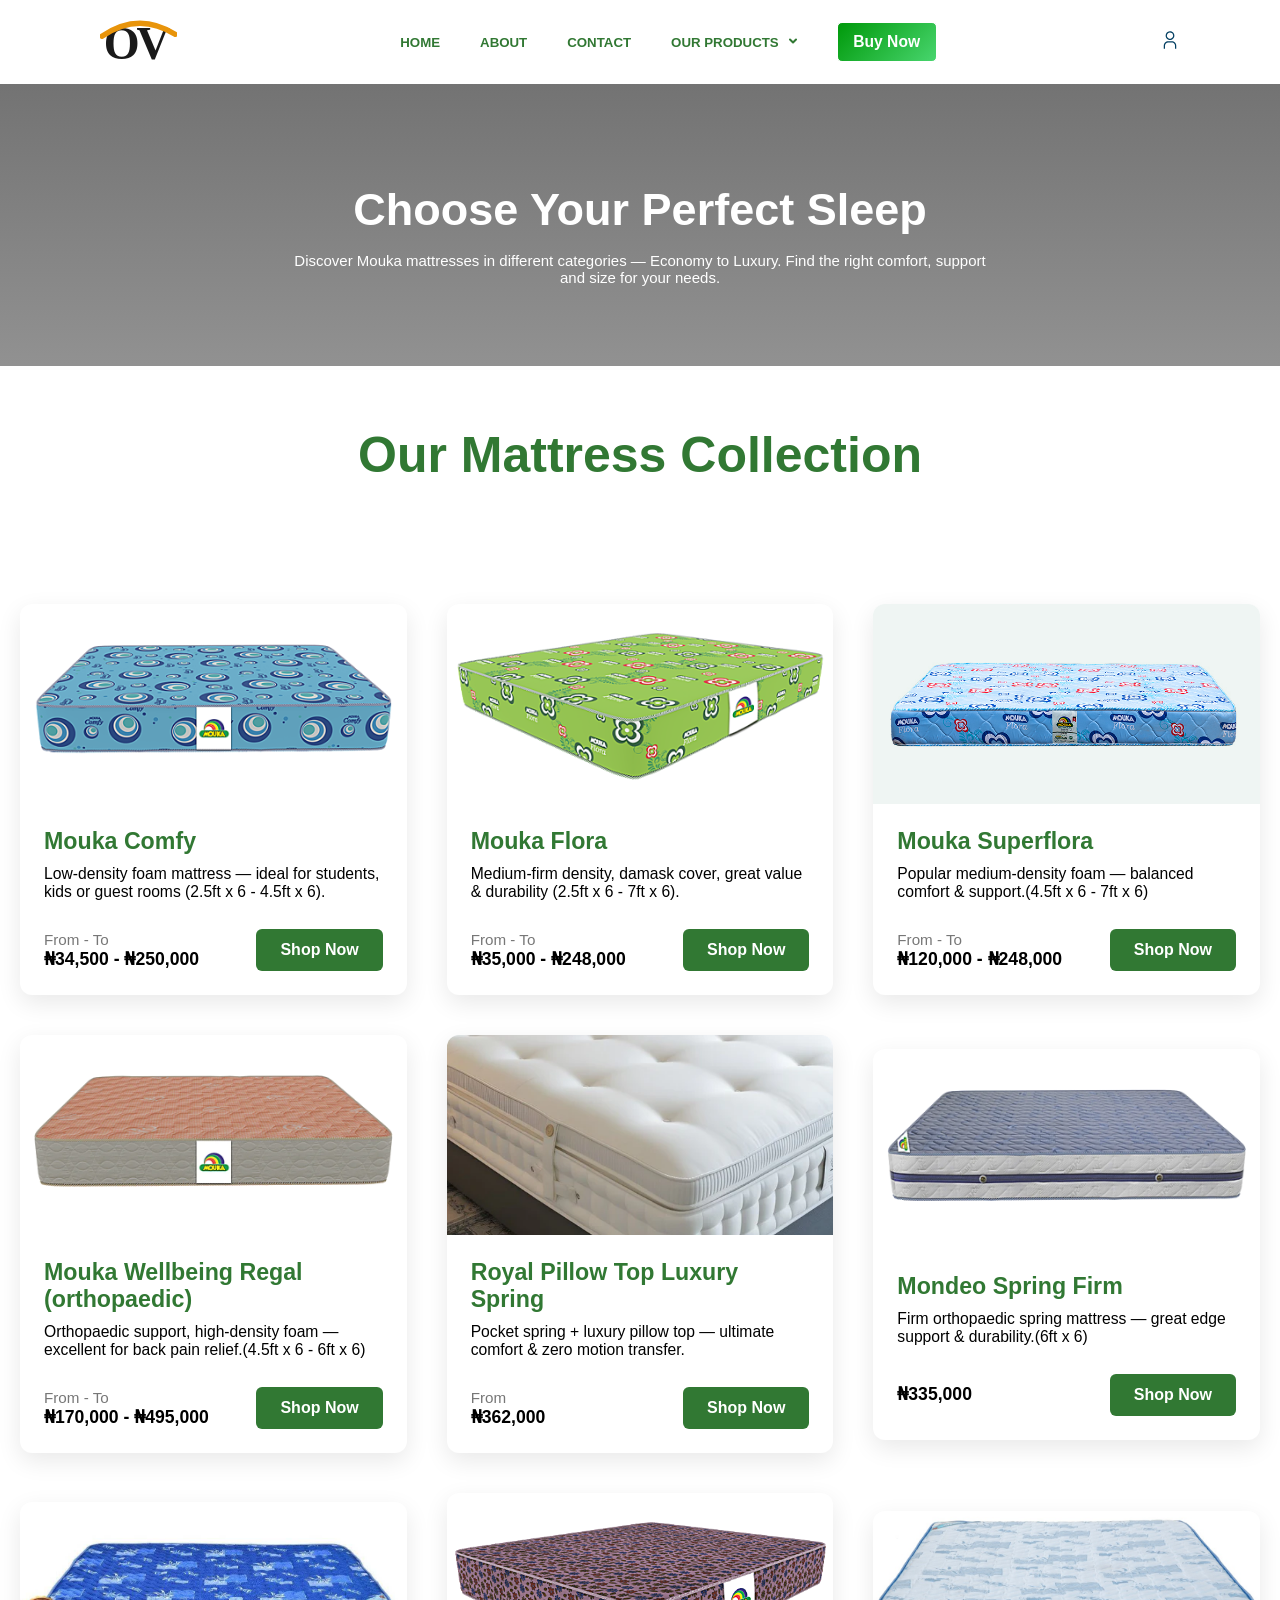
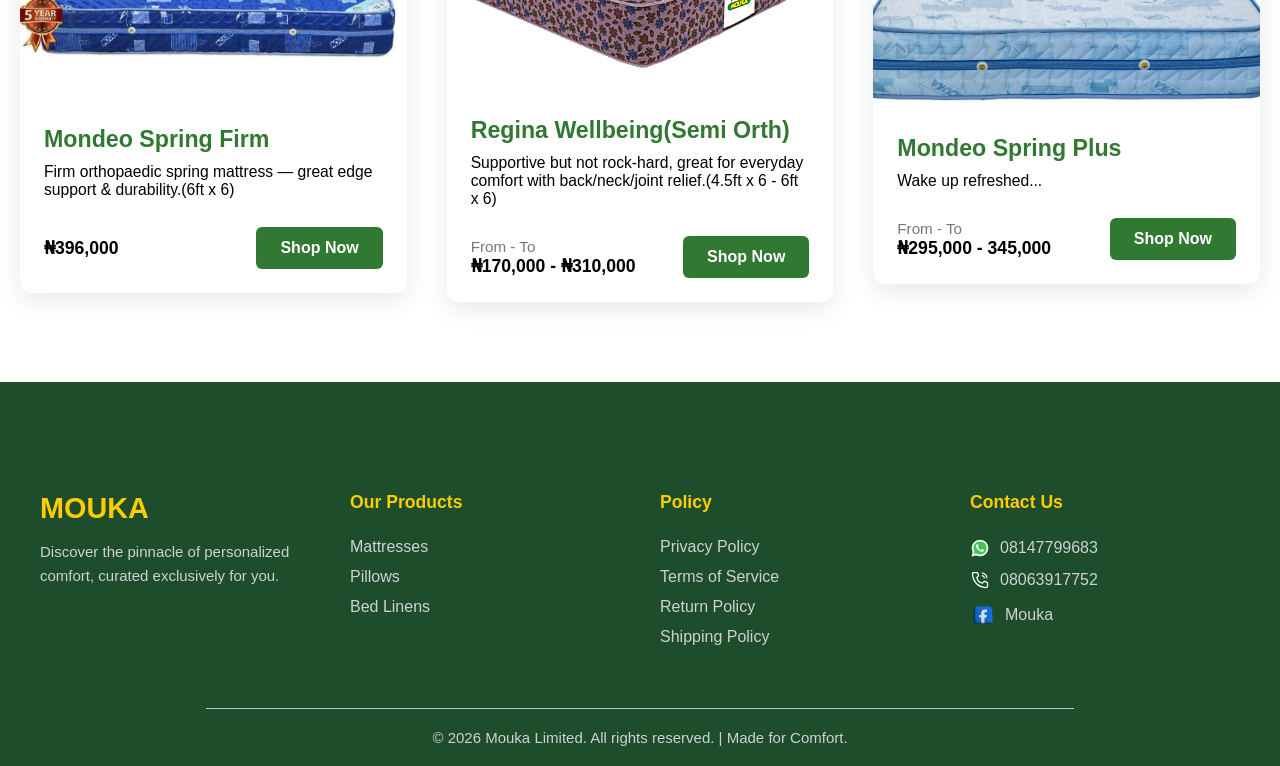
==== commit b42c9023: "Rebranded to Onwuka Ventures" ====
--- a/bed.html
+++ b/bed.html
@@ -10,7 +10,7 @@
         <header>
             <div class="heading">
                 <div class="mouka-logo">
-                    <img src="assests/logo.svg" class="">
+                    <img src="assests/logos.svg" class="OV">
                 </div>   
                 <div class="mouka-nav">
                     <nav class="all-nav">
--- a/styles/bed.css
+++ b/styles/bed.css
@@ -24,6 +24,9 @@
   position: relative; 
 }
 
+.OV{
+  height: 50px;
+}
 
 .all-nav{
   display: flex;
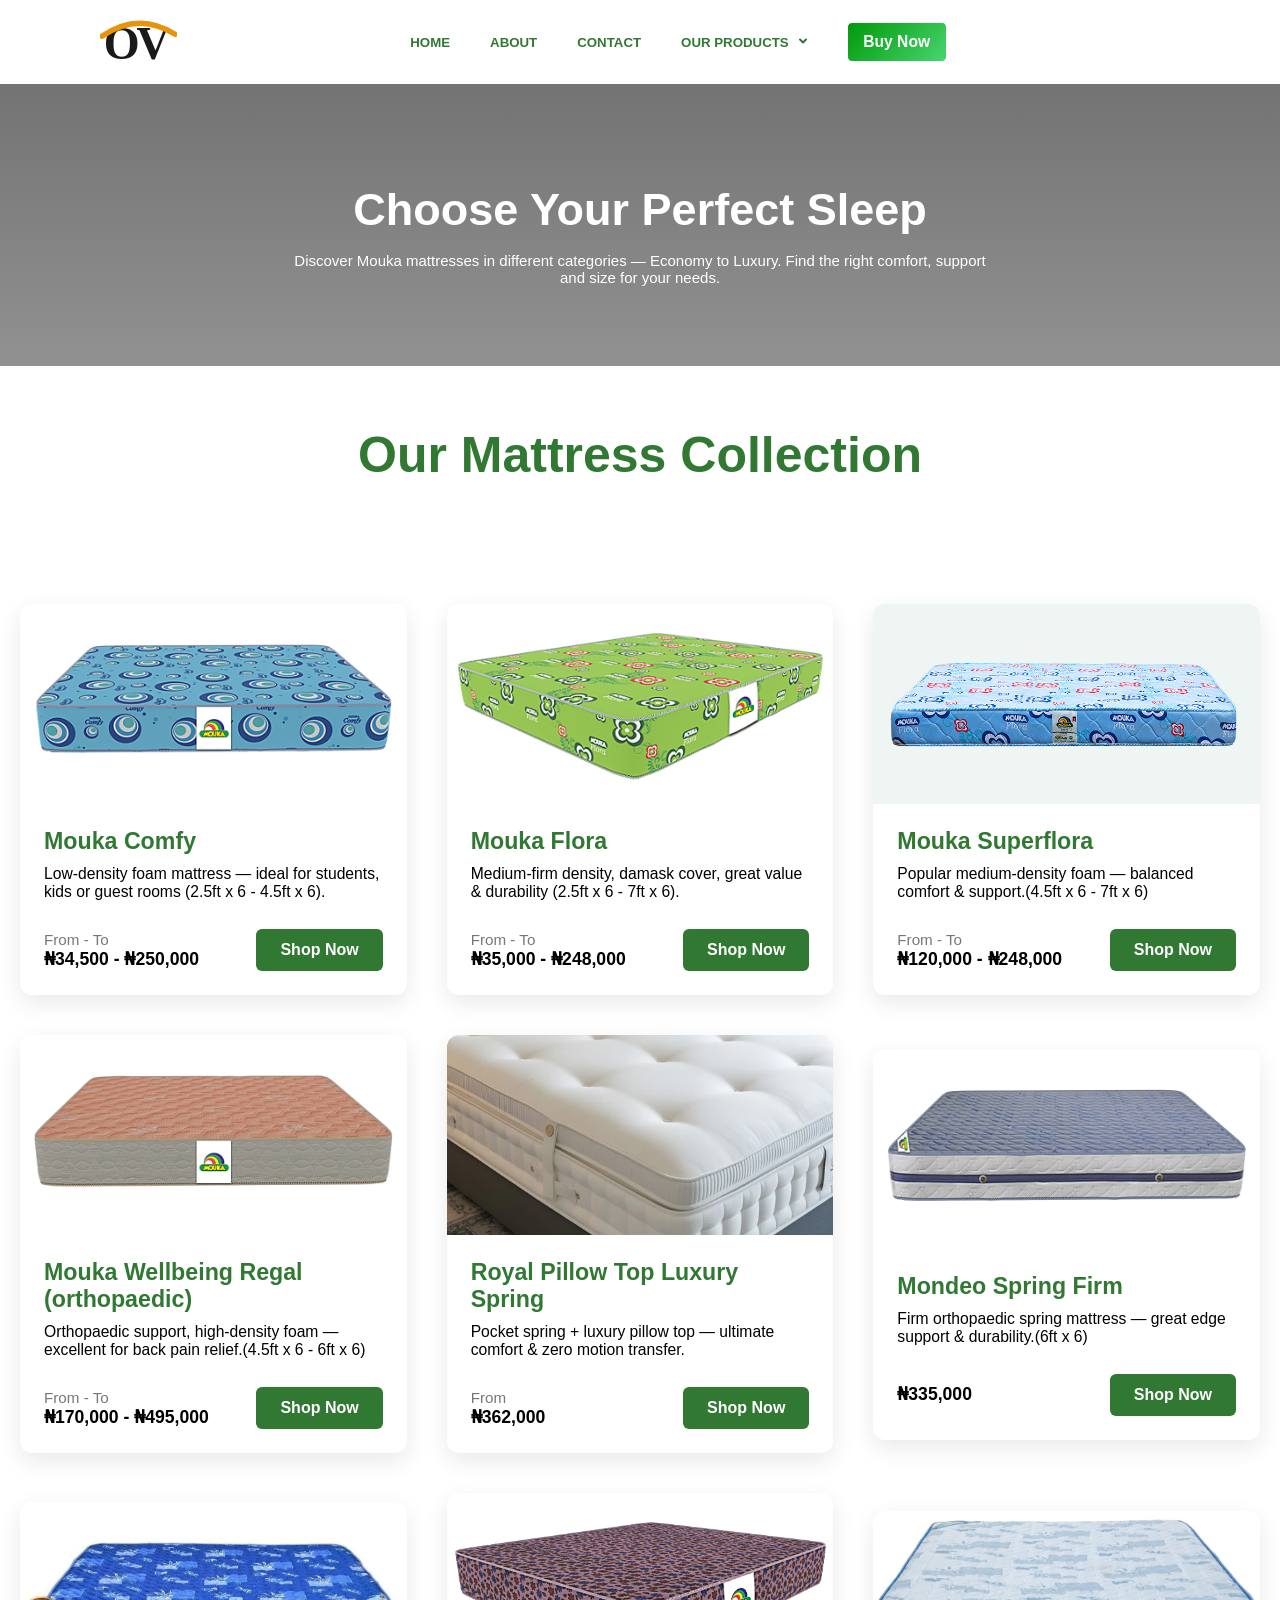
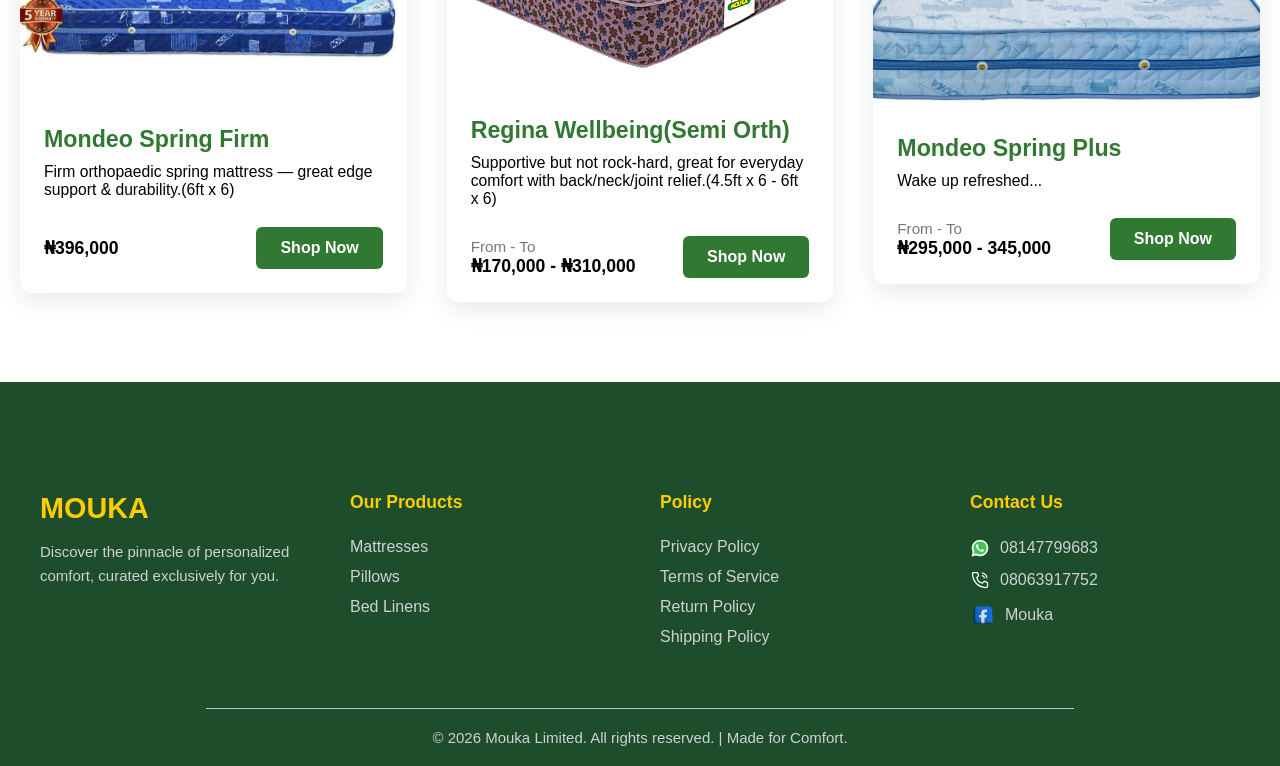
==== commit de7165c6: "Rebranding" ====
--- a/bed.html
+++ b/bed.html
@@ -35,7 +35,7 @@
                     </nav>  
                 </div>  
                 <div class="auth">
-                    <a href="login.html"><img src="assests/user.svg" title= "Log-In"></a>
+                    <!-- <a href="login.html"><img src="assests/user.svg" title= "Log-In"></a> -->
                     <div class="hamburger" onclick="showSidebar()">
                         <svg xmlns="http://www.w3.org/2000/svg" fill="none" viewBox="0 0 24 24" stroke-width="1.5" stroke="currentColor" class="size-6">
                             <path stroke-linecap="round" stroke-linejoin="round" d="M3.75 6.75h16.5M3.75 12h16.5m-16.5 5.25h16.5" />
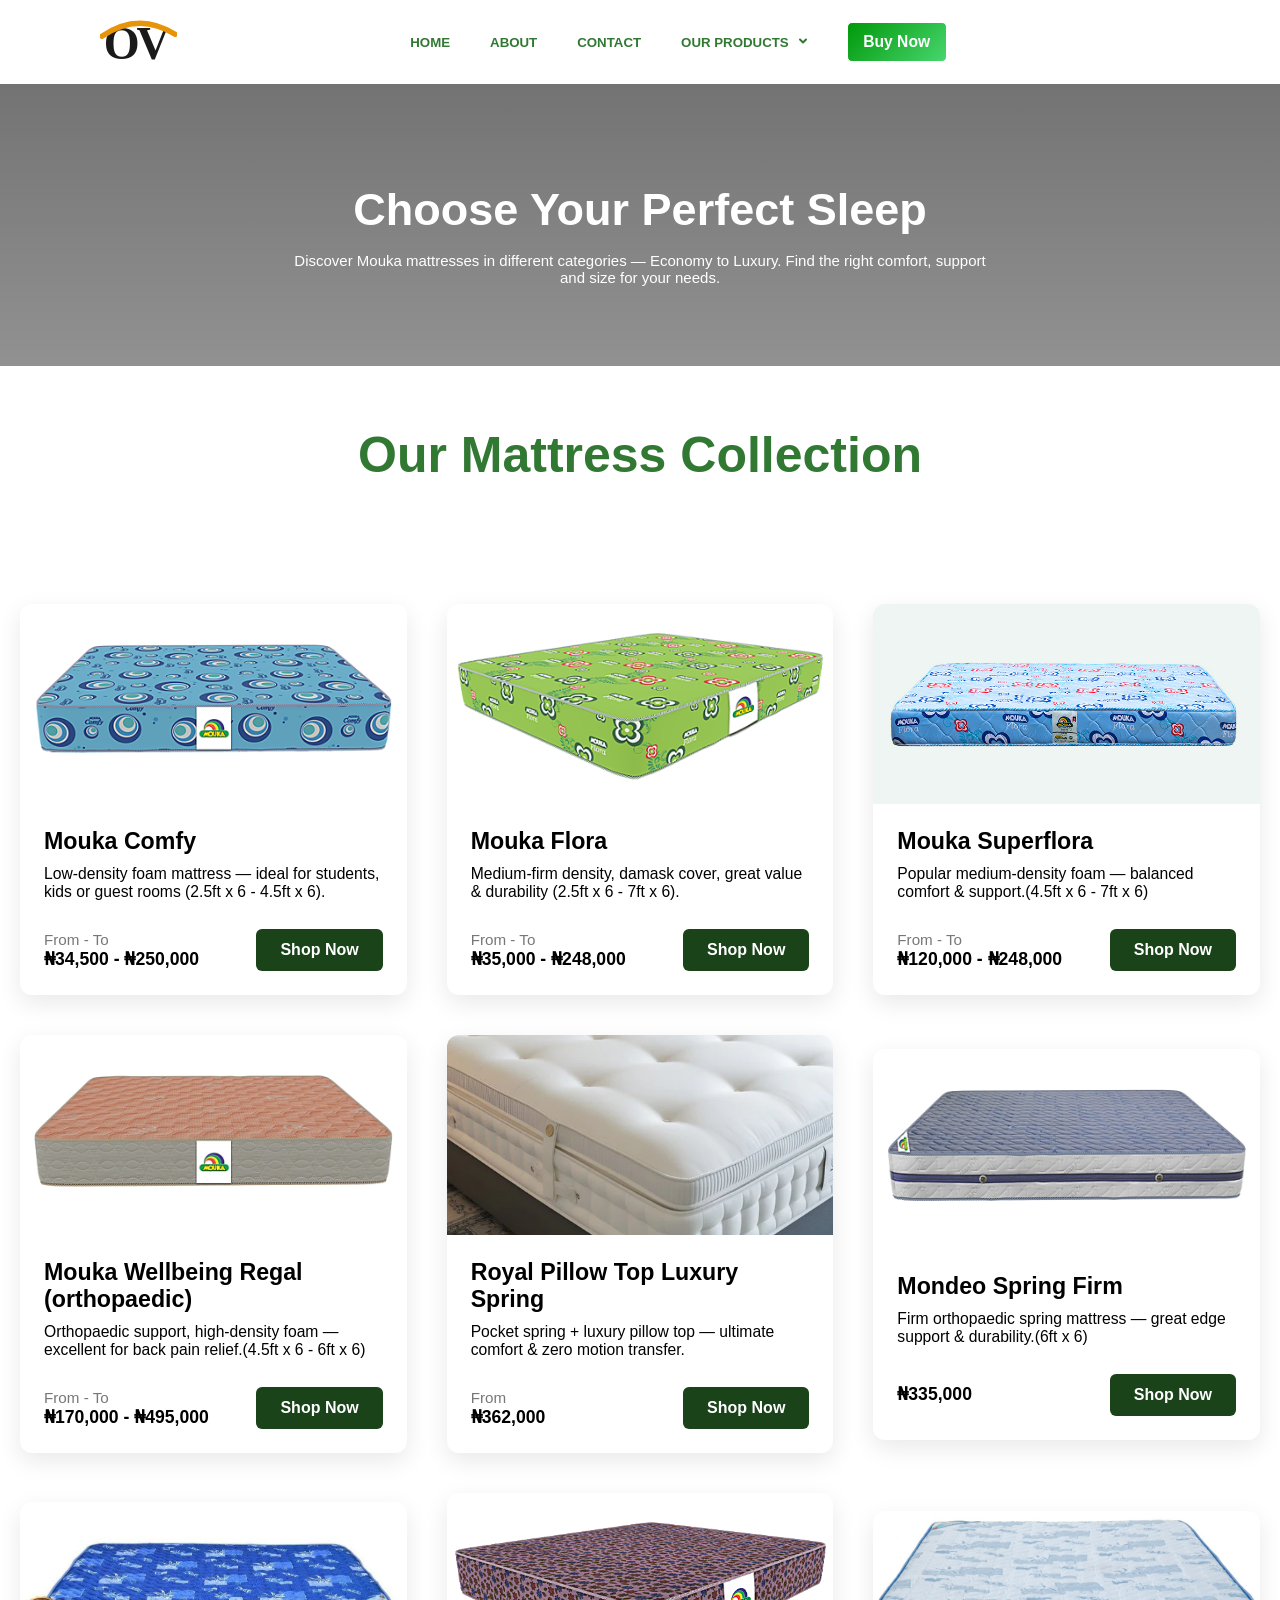
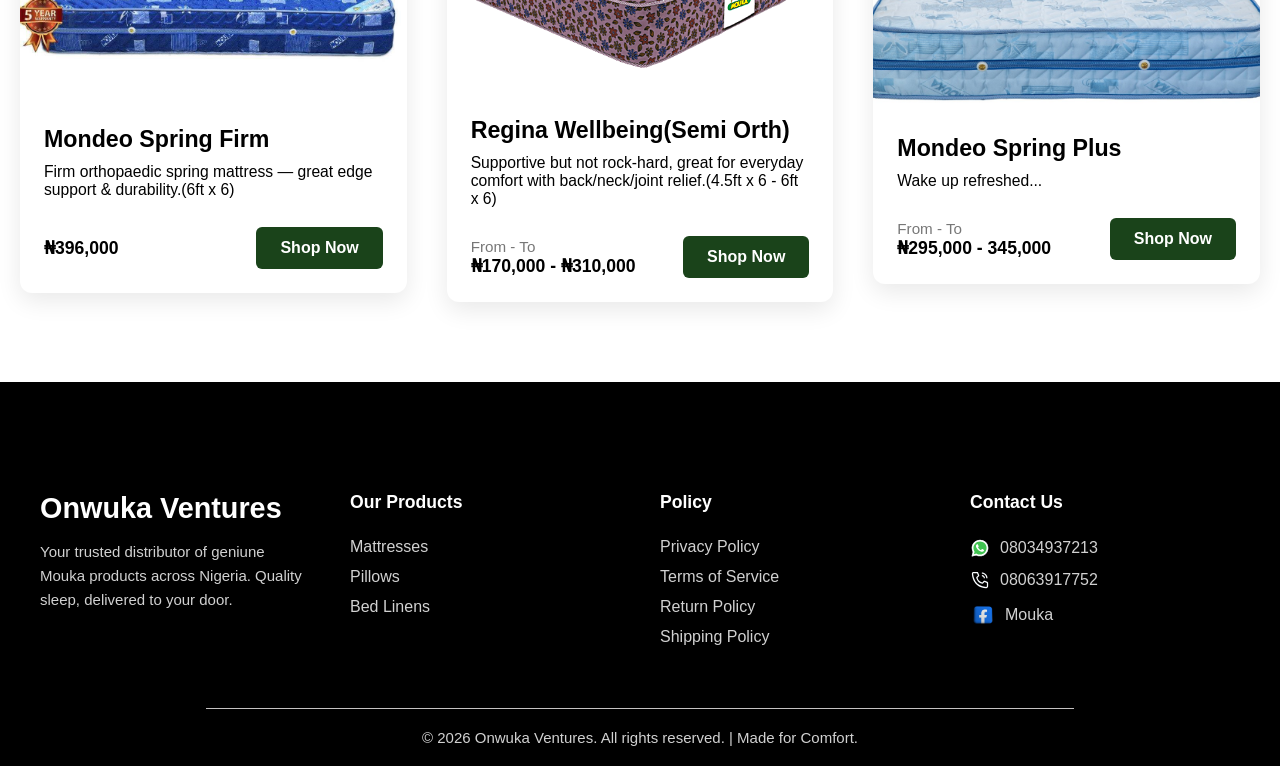
==== commit de6bf941: "Rebranded" ====
--- a/bed.html
+++ b/bed.html
@@ -251,8 +251,8 @@
         <footer class="mouka-footer">
             <div class="footer-content">
                 <div class="footer-brand">
-                    <h2>MOUKA</h2>
-                    <p>Discover the pinnacle of personalized comfort, curated exclusively for you.</p>
+                    <h2>Onwuka Ventures</h2>
+                    <p>Your trusted distributor of geniune Mouka products across Nigeria. Quality sleep, delivered to your door.</p>
                 </div>
                 <div class="footer-links">
                     <h3>Our Products</h3>
@@ -276,14 +276,13 @@
                     <ul>
                         <li class="socials">
                             <img src="assests/whatsappV4.svg" height="20" alt="">
-                            <a href="https://wa.me/2348147799683">08147799683</a></li>
+                            <a href="https://wa.me/2348034937213">08034937213</a></li>
                         <li class="socials">
                             <img src="assests/phone--voice.svg" height="20" alt="">
                             <a href="tel:08063917752">08063917752</a></li>
                         <li class="socials">
                             <img src="assests/facebook-logo-realistic-social-media-icon-logotype-free-free-png.webp" height="25" alt="">
-                            <a href="https://www.facebook.com/moukamattresses">Mouka</a>
-                        </li>
+                            <a href="https://www.facebook.com/moukamattresses">Mouka</a></li>
                         <li><a href="#"></a></li>
                         <li><a href="#"></a></li>
                         <li><a href="#"></a></li>
@@ -291,7 +290,7 @@
                 </div>
             </div>
             <div class="footer-bottom">
-                <p>&copy; 2026 Mouka Limited. All rights reserved. | Made for Comfort.</p>
+                <p>&copy; 2026 Onwuka Ventures. All rights reserved. | Made for Comfort.</p>
             </div>
         </footer>
 
--- a/styles/bed.css
+++ b/styles/bed.css
@@ -266,7 +266,7 @@
 .product-title {
   font-size: 1.45rem;
   margin-bottom: 10px;
-  color: #317833;
+  /* color: #317833; */
 }
 
 .product-desc {
@@ -296,7 +296,7 @@
 
 .btn {
   display: inline-block;
-  background: #317833;
+  background: #1a431a;
   color: white;
   padding: 12px 24px;
   border-radius: 6px;
@@ -322,7 +322,7 @@
 }
 
 .mouka-footer {
-  background-color: #1d4d2b; 
+  background-color: black; 
   color: #ffffff;
   padding: 60px 20px 20px;
 }
@@ -336,7 +336,7 @@
 }
 
 .footer-brand h2 {
-  color: #ffcc00; 
+  color: white; 
   margin-bottom: 15px;
   font-size: 1.8rem;
 }
@@ -352,7 +352,7 @@
   margin-bottom: 20px;
   display: inline-block;
   padding-bottom: 5px;
-  color:  #ffcc00;
+  color:  white;
 }
 
 .footer-links ul {
@@ -381,6 +381,8 @@
   margin: auto;  
 }
 
+
+
 .socials{
   display: flex;
   align-items: center;
@@ -407,6 +409,11 @@
     margin-bottom: 70px;
   }
 
+.container-title h2{
+    font-size: 1.9rem;
+    color: black;
+  }
+
   .products-grid {
     grid-template-columns: repeat(2, 1fr);
   }
